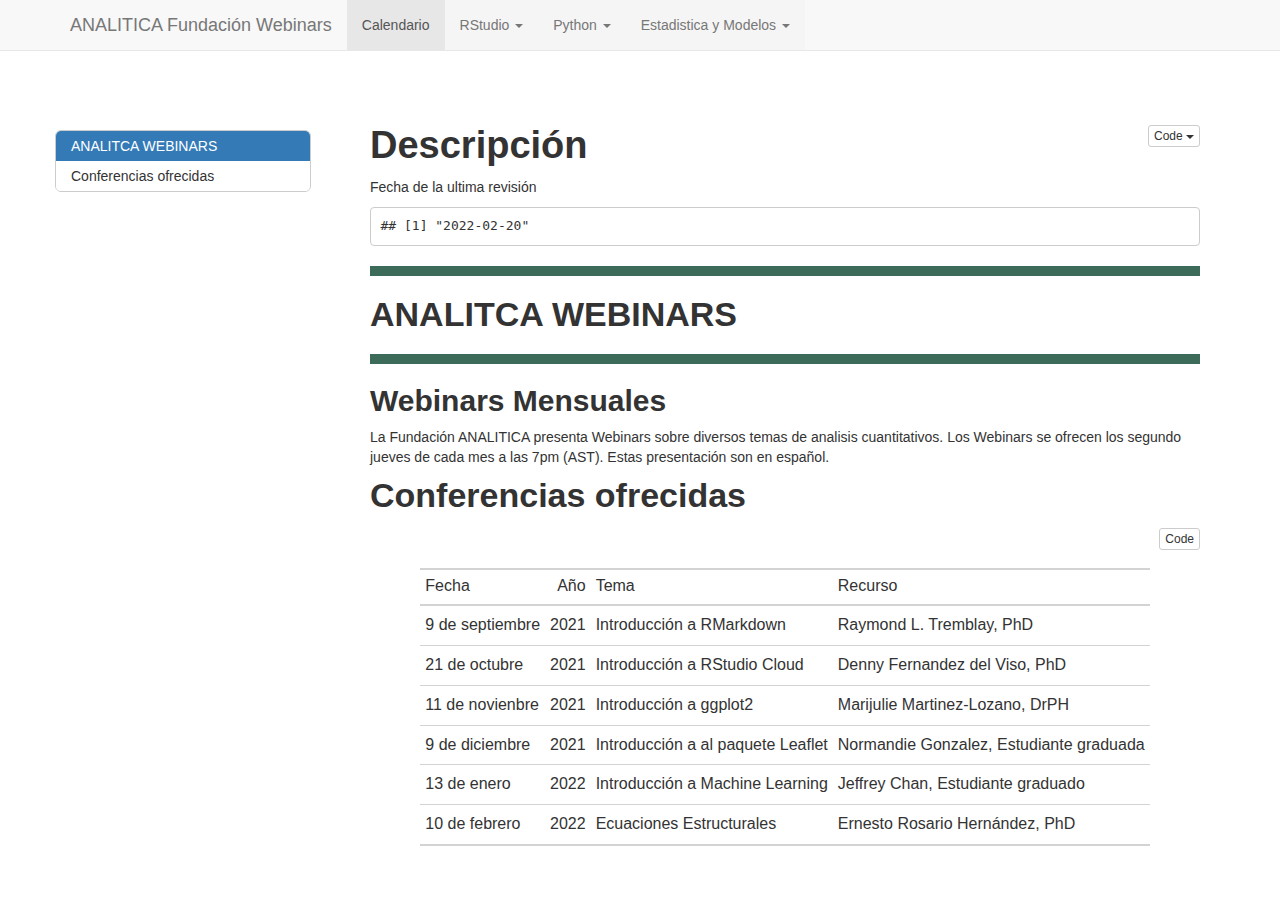
==== Descripcion.html @ 542df4de "Changestoggplot2" ====
<!DOCTYPE html>

<html>

<head>

<meta charset="utf-8" />
<meta name="generator" content="pandoc" />
<meta http-equiv="X-UA-Compatible" content="IE=EDGE" />




<title>Descripción</title>

<script src="site_libs/header-attrs-2.11/header-attrs.js"></script>
<script src="site_libs/jquery-3.6.0/jquery-3.6.0.min.js"></script>
<meta name="viewport" content="width=device-width, initial-scale=1" />
<link href="site_libs/bootstrap-3.3.5/css/bootstrap.min.css" rel="stylesheet" />
<script src="site_libs/bootstrap-3.3.5/js/bootstrap.min.js"></script>
<script src="site_libs/bootstrap-3.3.5/shim/html5shiv.min.js"></script>
<script src="site_libs/bootstrap-3.3.5/shim/respond.min.js"></script>
<style>h1 {font-size: 34px;}
       h1.title {font-size: 38px;}
       h2 {font-size: 30px;}
       h3 {font-size: 24px;}
       h4 {font-size: 18px;}
       h5 {font-size: 16px;}
       h6 {font-size: 12px;}
       code {color: inherit; background-color: rgba(0, 0, 0, 0.04);}
       pre:not([class]) { background-color: white }</style>
<script src="site_libs/jqueryui-1.11.4/jquery-ui.min.js"></script>
<link href="site_libs/tocify-1.9.1/jquery.tocify.css" rel="stylesheet" />
<script src="site_libs/tocify-1.9.1/jquery.tocify.js"></script>
<script src="site_libs/navigation-1.1/tabsets.js"></script>
<script src="site_libs/navigation-1.1/codefolding.js"></script>

<style type="text/css">
  code{white-space: pre-wrap;}
  span.smallcaps{font-variant: small-caps;}
  span.underline{text-decoration: underline;}
  div.column{display: inline-block; vertical-align: top; width: 50%;}
  div.hanging-indent{margin-left: 1.5em; text-indent: -1.5em;}
  ul.task-list{list-style: none;}
    </style>


<style type="text/css">
  code {
    white-space: pre;
  }
  .sourceCode {
    overflow: visible;
  }
</style>
<style type="text/css" data-origin="pandoc">
pre > code.sourceCode { white-space: pre; position: relative; }
pre > code.sourceCode > span { display: inline-block; line-height: 1.25; }
pre > code.sourceCode > span:empty { height: 1.2em; }
.sourceCode { overflow: visible; }
code.sourceCode > span { color: inherit; text-decoration: inherit; }
div.sourceCode { margin: 1em 0; }
pre.sourceCode { margin: 0; }
@media screen {
div.sourceCode { overflow: auto; }
}
@media print {
pre > code.sourceCode { white-space: pre-wrap; }
pre > code.sourceCode > span { text-indent: -5em; padding-left: 5em; }
}
pre.numberSource code
  { counter-reset: source-line 0; }
pre.numberSource code > span
  { position: relative; left: -4em; counter-increment: source-line; }
pre.numberSource code > span > a:first-child::before
  { content: counter(source-line);
    position: relative; left: -1em; text-align: right; vertical-align: baseline;
    border: none; display: inline-block;
    -webkit-touch-callout: none; -webkit-user-select: none;
    -khtml-user-select: none; -moz-user-select: none;
    -ms-user-select: none; user-select: none;
    padding: 0 4px; width: 4em;
    color: #aaaaaa;
  }
pre.numberSource { margin-left: 3em; border-left: 1px solid #aaaaaa;  padding-left: 4px; }
div.sourceCode
  {   }
@media screen {
pre > code.sourceCode > span > a:first-child::before { text-decoration: underline; }
}
code span.al { color: #ff0000; font-weight: bold; } /* Alert */
code span.an { color: #60a0b0; font-weight: bold; font-style: italic; } /* Annotation */
code span.at { color: #7d9029; } /* Attribute */
code span.bn { color: #40a070; } /* BaseN */
code span.bu { } /* BuiltIn */
code span.cf { color: #007020; font-weight: bold; } /* ControlFlow */
code span.ch { color: #4070a0; } /* Char */
code span.cn { color: #880000; } /* Constant */
code span.co { color: #60a0b0; font-style: italic; } /* Comment */
code span.cv { color: #60a0b0; font-weight: bold; font-style: italic; } /* CommentVar */
code span.do { color: #ba2121; font-style: italic; } /* Documentation */
code span.dt { color: #902000; } /* DataType */
code span.dv { color: #40a070; } /* DecVal */
code span.er { color: #ff0000; font-weight: bold; } /* Error */
code span.ex { } /* Extension */
code span.fl { color: #40a070; } /* Float */
code span.fu { color: #06287e; } /* Function */
code span.im { } /* Import */
code span.in { color: #60a0b0; font-weight: bold; font-style: italic; } /* Information */
code span.kw { color: #007020; font-weight: bold; } /* Keyword */
code span.op { color: #666666; } /* Operator */
code span.ot { color: #007020; } /* Other */
code span.pp { color: #bc7a00; } /* Preprocessor */
code span.sc { color: #4070a0; } /* SpecialChar */
code span.ss { color: #bb6688; } /* SpecialString */
code span.st { color: #4070a0; } /* String */
code span.va { color: #19177c; } /* Variable */
code span.vs { color: #4070a0; } /* VerbatimString */
code span.wa { color: #60a0b0; font-weight: bold; font-style: italic; } /* Warning */

.sourceCode .row {
  width: 100%;
}
.sourceCode {
  overflow-x: auto;
}
.code-folding-btn {
  margin-right: -30px;
}
</style>
<script>
// apply pandoc div.sourceCode style to pre.sourceCode instead
(function() {
  var sheets = document.styleSheets;
  for (var i = 0; i < sheets.length; i++) {
    if (sheets[i].ownerNode.dataset["origin"] !== "pandoc") continue;
    try { var rules = sheets[i].cssRules; } catch (e) { continue; }
    for (var j = 0; j < rules.length; j++) {
      var rule = rules[j];
      // check if there is a div.sourceCode rule
      if (rule.type !== rule.STYLE_RULE || rule.selectorText !== "div.sourceCode") continue;
      var style = rule.style.cssText;
      // check if color or background-color is set
      if (rule.style.color === '' && rule.style.backgroundColor === '') continue;
      // replace div.sourceCode by a pre.sourceCode rule
      sheets[i].deleteRule(j);
      sheets[i].insertRule('pre.sourceCode{' + style + '}', j);
    }
  }
})();
</script>




<link rel="stylesheet" href="ANALITICA_WEB.css" type="text/css" />



<style type = "text/css">
.main-container {
  max-width: 940px;
  margin-left: auto;
  margin-right: auto;
}
img {
  max-width:100%;
}
.tabbed-pane {
  padding-top: 12px;
}
.html-widget {
  margin-bottom: 20px;
}
button.code-folding-btn:focus {
  outline: none;
}
summary {
  display: list-item;
}
pre code {
  padding: 0;
}
</style>


<style type="text/css">
.dropdown-submenu {
  position: relative;
}
.dropdown-submenu>.dropdown-menu {
  top: 0;
  left: 100%;
  margin-top: -6px;
  margin-left: -1px;
  border-radius: 0 6px 6px 6px;
}
.dropdown-submenu:hover>.dropdown-menu {
  display: block;
}
.dropdown-submenu>a:after {
  display: block;
  content: " ";
  float: right;
  width: 0;
  height: 0;
  border-color: transparent;
  border-style: solid;
  border-width: 5px 0 5px 5px;
  border-left-color: #cccccc;
  margin-top: 5px;
  margin-right: -10px;
}
.dropdown-submenu:hover>a:after {
  border-left-color: #adb5bd;
}
.dropdown-submenu.pull-left {
  float: none;
}
.dropdown-submenu.pull-left>.dropdown-menu {
  left: -100%;
  margin-left: 10px;
  border-radius: 6px 0 6px 6px;
}
</style>

<script type="text/javascript">
// manage active state of menu based on current page
$(document).ready(function () {
  // active menu anchor
  href = window.location.pathname
  href = href.substr(href.lastIndexOf('/') + 1)
  if (href === "")
    href = "index.html";
  var menuAnchor = $('a[href="' + href + '"]');

  // mark it active
  menuAnchor.tab('show');

  // if it's got a parent navbar menu mark it active as well
  menuAnchor.closest('li.dropdown').addClass('active');

  // Navbar adjustments
  var navHeight = $(".navbar").first().height() + 15;
  var style = document.createElement('style');
  var pt = "padding-top: " + navHeight + "px; ";
  var mt = "margin-top: -" + navHeight + "px; ";
  var css = "";
  // offset scroll position for anchor links (for fixed navbar)
  for (var i = 1; i <= 6; i++) {
    css += ".section h" + i + "{ " + pt + mt + "}\n";
  }
  style.innerHTML = "body {" + pt + "padding-bottom: 40px; }\n" + css;
  document.head.appendChild(style);
});
</script>

<!-- tabsets -->

<style type="text/css">
.tabset-dropdown > .nav-tabs {
  display: inline-table;
  max-height: 500px;
  min-height: 44px;
  overflow-y: auto;
  border: 1px solid #ddd;
  border-radius: 4px;
}

.tabset-dropdown > .nav-tabs > li.active:before {
  content: "";
  font-family: 'Glyphicons Halflings';
  display: inline-block;
  padding: 10px;
  border-right: 1px solid #ddd;
}

.tabset-dropdown > .nav-tabs.nav-tabs-open > li.active:before {
  content: "&#xe258;";
  border: none;
}

.tabset-dropdown > .nav-tabs.nav-tabs-open:before {
  content: "";
  font-family: 'Glyphicons Halflings';
  display: inline-block;
  padding: 10px;
  border-right: 1px solid #ddd;
}

.tabset-dropdown > .nav-tabs > li.active {
  display: block;
}

.tabset-dropdown > .nav-tabs > li > a,
.tabset-dropdown > .nav-tabs > li > a:focus,
.tabset-dropdown > .nav-tabs > li > a:hover {
  border: none;
  display: inline-block;
  border-radius: 4px;
  background-color: transparent;
}

.tabset-dropdown > .nav-tabs.nav-tabs-open > li {
  display: block;
  float: none;
}

.tabset-dropdown > .nav-tabs > li {
  display: none;
}
</style>

<!-- code folding -->
<style type="text/css">
.code-folding-btn { margin-bottom: 4px; }
</style>



<style type="text/css">

#TOC {
  margin: 25px 0px 20px 0px;
}
@media (max-width: 768px) {
#TOC {
  position: relative;
  width: 100%;
}
}

@media print {
.toc-content {
  /* see https://github.com/w3c/csswg-drafts/issues/4434 */
  float: right;
}
}

.toc-content {
  padding-left: 30px;
  padding-right: 40px;
}

div.main-container {
  max-width: 1200px;
}

div.tocify {
  width: 20%;
  max-width: 260px;
  max-height: 85%;
}

@media (min-width: 768px) and (max-width: 991px) {
  div.tocify {
    width: 25%;
  }
}

@media (max-width: 767px) {
  div.tocify {
    width: 100%;
    max-width: none;
  }
}

.tocify ul, .tocify li {
  line-height: 20px;
}

.tocify-subheader .tocify-item {
  font-size: 0.90em;
}

.tocify .list-group-item {
  border-radius: 0px;
}


</style>



</head>

<body>


<div class="container-fluid main-container">


<!-- setup 3col/9col grid for toc_float and main content  -->
<div class="row">
<div class="col-xs-12 col-sm-4 col-md-3">
<div id="TOC" class="tocify">
</div>
</div>

<div class="toc-content col-xs-12 col-sm-8 col-md-9">




<div class="navbar navbar-default  navbar-fixed-top" role="navigation">
  <div class="container">
    <div class="navbar-header">
      <button type="button" class="navbar-toggle collapsed" data-toggle="collapse" data-target="#navbar">
        <span class="icon-bar"></span>
        <span class="icon-bar"></span>
        <span class="icon-bar"></span>
      </button>
      <a class="navbar-brand" href="index.html">ANALITICA Fundación Webinars</a>
    </div>
    <div id="navbar" class="navbar-collapse collapse">
      <ul class="nav navbar-nav">
        <li>
  <a href="Descripcion.html">Calendario</a>
</li>
<li class="dropdown">
  <a href="#" class="dropdown-toggle" data-toggle="dropdown" role="button" aria-expanded="false">
    RStudio
     
    <span class="caret"></span>
  </a>
  <ul class="dropdown-menu" role="menu">
    <li>
      <a href="RMarkdown.html">Introducción a RMarkdown</a>
    </li>
    <li>
      <a href="Intro-to-ggplot2.html">Introducción a ggplot2</a>
    </li>
  </ul>
</li>
<li class="dropdown">
  <a href="#" class="dropdown-toggle" data-toggle="dropdown" role="button" aria-expanded="false">
    Python
     
    <span class="caret"></span>
  </a>
  <ul class="dropdown-menu" role="menu">
    <li>
      <a href="Python.html">Introducción a Python</a>
    </li>
  </ul>
</li>
<li class="dropdown">
  <a href="#" class="dropdown-toggle" data-toggle="dropdown" role="button" aria-expanded="false">
    Estadistica y Modelos
     
    <span class="caret"></span>
  </a>
  <ul class="dropdown-menu" role="menu">
    <li>
      <a href="Ecuaciones_Estructurales.html">Ecuaciones Estructurales</a>
    </li>
  </ul>
</li>
      </ul>
      <ul class="nav navbar-nav navbar-right">
        
      </ul>
    </div><!--/.nav-collapse -->
  </div><!--/.container -->
</div><!--/.navbar -->

<div id="header">

<div class="btn-group pull-right float-right">
<button type="button" class="btn btn-default btn-xs btn-secondary btn-sm dropdown-toggle" data-toggle="dropdown" aria-haspopup="true" aria-expanded="false"><span>Code</span> <span class="caret"></span></button>
<ul class="dropdown-menu dropdown-menu-right" style="min-width: 50px;">
<li><a id="rmd-show-all-code" href="#">Show All Code</a></li>
<li><a id="rmd-hide-all-code" href="#">Hide All Code</a></li>
</ul>
</div>



<h1 class="title toc-ignore">Descripción</h1>

</div>


<p>Fecha de la ultima revisión</p>
<pre><code>## [1] &quot;2022-02-20&quot;</code></pre>
<hr />
<div id="analitca-webinars" class="section level1">
<h1>ANALITCA WEBINARS</h1>
<hr />
<div id="webinars-mensuales" class="section level2">
<h2>Webinars Mensuales</h2>
<p>La Fundación ANALITICA presenta Webinars sobre diversos temas de analisis cuantitativos. Los Webinars se ofrecen los segundo jueves de cada mes a las 7pm (AST). Estas presentación son en español.</p>
</div>
</div>
<div id="conferencias-ofrecidas" class="section level1">
<h1>Conferencias ofrecidas</h1>
<div class="sourceCode" id="cb2"><pre class="sourceCode r"><code class="sourceCode r"><span id="cb2-1"><a href="#cb2-1" aria-hidden="true" tabindex="-1"></a>calendario<span class="ot">=</span><span class="fu">tribble</span>(</span>
<span id="cb2-2"><a href="#cb2-2" aria-hidden="true" tabindex="-1"></a>  <span class="sc">~</span>Fecha, <span class="sc">~</span>Año, <span class="sc">~</span>Tema, <span class="sc">~</span>Recurso,</span>
<span id="cb2-3"><a href="#cb2-3" aria-hidden="true" tabindex="-1"></a>  <span class="st">&quot;9 de septiembre&quot;</span>, <span class="dv">2021</span>, <span class="st">&quot;Introducción a RMarkdown&quot;</span>, <span class="st">&quot;Raymond L. Tremblay, PhD&quot;</span>,</span>
<span id="cb2-4"><a href="#cb2-4" aria-hidden="true" tabindex="-1"></a>  <span class="st">&quot;21 de octubre&quot;</span>, <span class="dv">2021</span>, <span class="st">&quot;Introducción a RStudio Cloud&quot;</span>, <span class="st">&quot;Denny Fernandez del Viso, PhD&quot;</span>,</span>
<span id="cb2-5"><a href="#cb2-5" aria-hidden="true" tabindex="-1"></a>  <span class="st">&quot;11 de novienbre&quot;</span>, <span class="dv">2021</span>, <span class="st">&quot;Introducción a ggplot2&quot;</span>, <span class="st">&quot;Marijulie Martinez-Lozano, DrPH&quot;</span>,</span>
<span id="cb2-6"><a href="#cb2-6" aria-hidden="true" tabindex="-1"></a>  <span class="st">&quot;9 de diciembre&quot;</span>, <span class="dv">2021</span>, <span class="st">&quot;Introducción a al paquete Leaflet&quot;</span>, <span class="st">&quot;Normandie Gonzalez, Estudiante graduada&quot;</span>,</span>
<span id="cb2-7"><a href="#cb2-7" aria-hidden="true" tabindex="-1"></a>  <span class="st">&quot;13 de enero&quot;</span>, <span class="dv">2022</span>, <span class="st">&quot;Introducción a Machine Learning&quot;</span>, <span class="st">&quot;Jeffrey Chan, Estudiante graduado&quot;</span>,</span>
<span id="cb2-8"><a href="#cb2-8" aria-hidden="true" tabindex="-1"></a>  <span class="st">&quot;10 de febrero&quot;</span>, <span class="dv">2022</span>, <span class="st">&quot;Ecuaciones Estructurales&quot;</span>, <span class="st">&quot;Ernesto Rosario Hernández, PhD&quot;</span></span>
<span id="cb2-9"><a href="#cb2-9" aria-hidden="true" tabindex="-1"></a>)</span>
<span id="cb2-10"><a href="#cb2-10" aria-hidden="true" tabindex="-1"></a><span class="fu">gt</span>(calendario)</span></code></pre></div>
<div id="tkekngfnci" style="overflow-x:auto;overflow-y:auto;width:auto;height:auto;">
<style>html {
  font-family: -apple-system, BlinkMacSystemFont, 'Segoe UI', Roboto, Oxygen, Ubuntu, Cantarell, 'Helvetica Neue', 'Fira Sans', 'Droid Sans', Arial, sans-serif;
}

#tkekngfnci .gt_table {
  display: table;
  border-collapse: collapse;
  margin-left: auto;
  margin-right: auto;
  color: #333333;
  font-size: 16px;
  font-weight: normal;
  font-style: normal;
  background-color: #FFFFFF;
  width: auto;
  border-top-style: solid;
  border-top-width: 2px;
  border-top-color: #A8A8A8;
  border-right-style: none;
  border-right-width: 2px;
  border-right-color: #D3D3D3;
  border-bottom-style: solid;
  border-bottom-width: 2px;
  border-bottom-color: #A8A8A8;
  border-left-style: none;
  border-left-width: 2px;
  border-left-color: #D3D3D3;
}

#tkekngfnci .gt_heading {
  background-color: #FFFFFF;
  text-align: center;
  border-bottom-color: #FFFFFF;
  border-left-style: none;
  border-left-width: 1px;
  border-left-color: #D3D3D3;
  border-right-style: none;
  border-right-width: 1px;
  border-right-color: #D3D3D3;
}

#tkekngfnci .gt_title {
  color: #333333;
  font-size: 125%;
  font-weight: initial;
  padding-top: 4px;
  padding-bottom: 4px;
  border-bottom-color: #FFFFFF;
  border-bottom-width: 0;
}

#tkekngfnci .gt_subtitle {
  color: #333333;
  font-size: 85%;
  font-weight: initial;
  padding-top: 0;
  padding-bottom: 6px;
  border-top-color: #FFFFFF;
  border-top-width: 0;
}

#tkekngfnci .gt_bottom_border {
  border-bottom-style: solid;
  border-bottom-width: 2px;
  border-bottom-color: #D3D3D3;
}

#tkekngfnci .gt_col_headings {
  border-top-style: solid;
  border-top-width: 2px;
  border-top-color: #D3D3D3;
  border-bottom-style: solid;
  border-bottom-width: 2px;
  border-bottom-color: #D3D3D3;
  border-left-style: none;
  border-left-width: 1px;
  border-left-color: #D3D3D3;
  border-right-style: none;
  border-right-width: 1px;
  border-right-color: #D3D3D3;
}

#tkekngfnci .gt_col_heading {
  color: #333333;
  background-color: #FFFFFF;
  font-size: 100%;
  font-weight: normal;
  text-transform: inherit;
  border-left-style: none;
  border-left-width: 1px;
  border-left-color: #D3D3D3;
  border-right-style: none;
  border-right-width: 1px;
  border-right-color: #D3D3D3;
  vertical-align: bottom;
  padding-top: 5px;
  padding-bottom: 6px;
  padding-left: 5px;
  padding-right: 5px;
  overflow-x: hidden;
}

#tkekngfnci .gt_column_spanner_outer {
  color: #333333;
  background-color: #FFFFFF;
  font-size: 100%;
  font-weight: normal;
  text-transform: inherit;
  padding-top: 0;
  padding-bottom: 0;
  padding-left: 4px;
  padding-right: 4px;
}

#tkekngfnci .gt_column_spanner_outer:first-child {
  padding-left: 0;
}

#tkekngfnci .gt_column_spanner_outer:last-child {
  padding-right: 0;
}

#tkekngfnci .gt_column_spanner {
  border-bottom-style: solid;
  border-bottom-width: 2px;
  border-bottom-color: #D3D3D3;
  vertical-align: bottom;
  padding-top: 5px;
  padding-bottom: 5px;
  overflow-x: hidden;
  display: inline-block;
  width: 100%;
}

#tkekngfnci .gt_group_heading {
  padding: 8px;
  color: #333333;
  background-color: #FFFFFF;
  font-size: 100%;
  font-weight: initial;
  text-transform: inherit;
  border-top-style: solid;
  border-top-width: 2px;
  border-top-color: #D3D3D3;
  border-bottom-style: solid;
  border-bottom-width: 2px;
  border-bottom-color: #D3D3D3;
  border-left-style: none;
  border-left-width: 1px;
  border-left-color: #D3D3D3;
  border-right-style: none;
  border-right-width: 1px;
  border-right-color: #D3D3D3;
  vertical-align: middle;
}

#tkekngfnci .gt_empty_group_heading {
  padding: 0.5px;
  color: #333333;
  background-color: #FFFFFF;
  font-size: 100%;
  font-weight: initial;
  border-top-style: solid;
  border-top-width: 2px;
  border-top-color: #D3D3D3;
  border-bottom-style: solid;
  border-bottom-width: 2px;
  border-bottom-color: #D3D3D3;
  vertical-align: middle;
}

#tkekngfnci .gt_from_md > :first-child {
  margin-top: 0;
}

#tkekngfnci .gt_from_md > :last-child {
  margin-bottom: 0;
}

#tkekngfnci .gt_row {
  padding-top: 8px;
  padding-bottom: 8px;
  padding-left: 5px;
  padding-right: 5px;
  margin: 10px;
  border-top-style: solid;
  border-top-width: 1px;
  border-top-color: #D3D3D3;
  border-left-style: none;
  border-left-width: 1px;
  border-left-color: #D3D3D3;
  border-right-style: none;
  border-right-width: 1px;
  border-right-color: #D3D3D3;
  vertical-align: middle;
  overflow-x: hidden;
}

#tkekngfnci .gt_stub {
  color: #333333;
  background-color: #FFFFFF;
  font-size: 100%;
  font-weight: initial;
  text-transform: inherit;
  border-right-style: solid;
  border-right-width: 2px;
  border-right-color: #D3D3D3;
  padding-left: 12px;
}

#tkekngfnci .gt_summary_row {
  color: #333333;
  background-color: #FFFFFF;
  text-transform: inherit;
  padding-top: 8px;
  padding-bottom: 8px;
  padding-left: 5px;
  padding-right: 5px;
}

#tkekngfnci .gt_first_summary_row {
  padding-top: 8px;
  padding-bottom: 8px;
  padding-left: 5px;
  padding-right: 5px;
  border-top-style: solid;
  border-top-width: 2px;
  border-top-color: #D3D3D3;
}

#tkekngfnci .gt_grand_summary_row {
  color: #333333;
  background-color: #FFFFFF;
  text-transform: inherit;
  padding-top: 8px;
  padding-bottom: 8px;
  padding-left: 5px;
  padding-right: 5px;
}

#tkekngfnci .gt_first_grand_summary_row {
  padding-top: 8px;
  padding-bottom: 8px;
  padding-left: 5px;
  padding-right: 5px;
  border-top-style: double;
  border-top-width: 6px;
  border-top-color: #D3D3D3;
}

#tkekngfnci .gt_striped {
  background-color: rgba(128, 128, 128, 0.05);
}

#tkekngfnci .gt_table_body {
  border-top-style: solid;
  border-top-width: 2px;
  border-top-color: #D3D3D3;
  border-bottom-style: solid;
  border-bottom-width: 2px;
  border-bottom-color: #D3D3D3;
}

#tkekngfnci .gt_footnotes {
  color: #333333;
  background-color: #FFFFFF;
  border-bottom-style: none;
  border-bottom-width: 2px;
  border-bottom-color: #D3D3D3;
  border-left-style: none;
  border-left-width: 2px;
  border-left-color: #D3D3D3;
  border-right-style: none;
  border-right-width: 2px;
  border-right-color: #D3D3D3;
}

#tkekngfnci .gt_footnote {
  margin: 0px;
  font-size: 90%;
  padding: 4px;
}

#tkekngfnci .gt_sourcenotes {
  color: #333333;
  background-color: #FFFFFF;
  border-bottom-style: none;
  border-bottom-width: 2px;
  border-bottom-color: #D3D3D3;
  border-left-style: none;
  border-left-width: 2px;
  border-left-color: #D3D3D3;
  border-right-style: none;
  border-right-width: 2px;
  border-right-color: #D3D3D3;
}

#tkekngfnci .gt_sourcenote {
  font-size: 90%;
  padding: 4px;
}

#tkekngfnci .gt_left {
  text-align: left;
}

#tkekngfnci .gt_center {
  text-align: center;
}

#tkekngfnci .gt_right {
  text-align: right;
  font-variant-numeric: tabular-nums;
}

#tkekngfnci .gt_font_normal {
  font-weight: normal;
}

#tkekngfnci .gt_font_bold {
  font-weight: bold;
}

#tkekngfnci .gt_font_italic {
  font-style: italic;
}

#tkekngfnci .gt_super {
  font-size: 65%;
}

#tkekngfnci .gt_footnote_marks {
  font-style: italic;
  font-weight: normal;
  font-size: 65%;
}
</style>
<table class="gt_table">
  
  <thead class="gt_col_headings">
    <tr>
      <th class="gt_col_heading gt_columns_bottom_border gt_left" rowspan="1" colspan="1">Fecha</th>
      <th class="gt_col_heading gt_columns_bottom_border gt_right" rowspan="1" colspan="1">Año</th>
      <th class="gt_col_heading gt_columns_bottom_border gt_left" rowspan="1" colspan="1">Tema</th>
      <th class="gt_col_heading gt_columns_bottom_border gt_left" rowspan="1" colspan="1">Recurso</th>
    </tr>
  </thead>
  <tbody class="gt_table_body">
    <tr><td class="gt_row gt_left">9 de septiembre</td>
<td class="gt_row gt_right">2021</td>
<td class="gt_row gt_left">Introducción a RMarkdown</td>
<td class="gt_row gt_left">Raymond L. Tremblay, PhD</td></tr>
    <tr><td class="gt_row gt_left">21 de octubre</td>
<td class="gt_row gt_right">2021</td>
<td class="gt_row gt_left">Introducción a RStudio Cloud</td>
<td class="gt_row gt_left">Denny Fernandez del Viso, PhD</td></tr>
    <tr><td class="gt_row gt_left">11 de novienbre</td>
<td class="gt_row gt_right">2021</td>
<td class="gt_row gt_left">Introducción a ggplot2</td>
<td class="gt_row gt_left">Marijulie Martinez-Lozano, DrPH</td></tr>
    <tr><td class="gt_row gt_left">9 de diciembre</td>
<td class="gt_row gt_right">2021</td>
<td class="gt_row gt_left">Introducción a al paquete Leaflet</td>
<td class="gt_row gt_left">Normandie Gonzalez, Estudiante graduada</td></tr>
    <tr><td class="gt_row gt_left">13 de enero</td>
<td class="gt_row gt_right">2022</td>
<td class="gt_row gt_left">Introducción a Machine Learning</td>
<td class="gt_row gt_left">Jeffrey Chan, Estudiante graduado</td></tr>
    <tr><td class="gt_row gt_left">10 de febrero</td>
<td class="gt_row gt_right">2022</td>
<td class="gt_row gt_left">Ecuaciones Estructurales</td>
<td class="gt_row gt_left">Ernesto Rosario Hernández, PhD</td></tr>
  </tbody>
  
  
</table>
</div>
</div>



</div>
</div>

</div>

<script>

// add bootstrap table styles to pandoc tables
function bootstrapStylePandocTables() {
  $('tr.odd').parent('tbody').parent('table').addClass('table table-condensed');
}
$(document).ready(function () {
  bootstrapStylePandocTables();
});


</script>

<!-- tabsets -->

<script>
$(document).ready(function () {
  window.buildTabsets("TOC");
});

$(document).ready(function () {
  $('.tabset-dropdown > .nav-tabs > li').click(function () {
    $(this).parent().toggleClass('nav-tabs-open');
  });
});
</script>

<!-- code folding -->
<script>
$(document).ready(function () {
  window.initializeCodeFolding("hide" === "show");
});
</script>

<script>
$(document).ready(function ()  {

    // temporarily add toc-ignore selector to headers for the consistency with Pandoc
    $('.unlisted.unnumbered').addClass('toc-ignore')

    // move toc-ignore selectors from section div to header
    $('div.section.toc-ignore')
        .removeClass('toc-ignore')
        .children('h1,h2,h3,h4,h5').addClass('toc-ignore');

    // establish options
    var options = {
      selectors: "h1,h2,h3",
      theme: "bootstrap3",
      context: '.toc-content',
      hashGenerator: function (text) {
        return text.replace(/[.\\/?&!#<>]/g, '').replace(/\s/g, '_');
      },
      ignoreSelector: ".toc-ignore",
      scrollTo: 0
    };
    options.showAndHide = true;
    options.smoothScroll = true;

    // tocify
    var toc = $("#TOC").tocify(options).data("toc-tocify");
});
</script>

<!-- dynamically load mathjax for compatibility with self-contained -->
<script>
  (function () {
    var script = document.createElement("script");
    script.type = "text/javascript";
    script.src  = "https://mathjax.rstudio.com/latest/MathJax.js?config=TeX-AMS-MML_HTMLorMML";
    document.getElementsByTagName("head")[0].appendChild(script);
  })();
</script>

</body>
</html>
---- ANALITICA_WEB.css ----
.nav {
   background-color: #F5F5F5;
}



body {
    counter-reset: li; /* initialize counter named li */
      background-image: url("Graficos/Analitica.png");
  background-repeat: no-repeat;
  background-attachment: scroll;
  background-position: right top;
  background-size: 200px;
  margin-top: 40px;
}

h1 {
    font-family:Arial, Helvetica, sans-serif;
    font-weight:bold;
}

h2 {
    font-family:Arial, Helvetica, sans-serif;
    font-weight:bold;
    margin-top: 24px;
}

ol {
    margin-left:0; /* Remove the default left margin */
    padding-left:0; /* Remove the default left padding */
}
ol > li {
    position:relative; /* Create a positioning context */
    margin:0 0 10px 2em; /* Give each list item a left margin to make room for the numbers */
    padding:10px 80px; /* Add some spacing around the content */
    list-style:none; /* Disable the normal item numbering */
    border-top:2px solid #3d6b59; /* dark green */
    background:rgba(44, 150, 23, 0.1); /* green */
}
ol > li:before {
    content:"" counter(li); /* Use the counter as content */
    counter-increment:li; /* Increment the counter by 1 */
    /* Position and style the number */
    position:absolute;
    top:-2px;
    left:-2em;
    -moz-box-sizing:border-box;
    -webkit-box-sizing:border-box;
    box-sizing:border-box;
    width:7em;
    /* Some space between the number and the content in browsers that support
       generated content but not positioning it (Camino 2 is one example) */
    margin-right:8px;
    padding:4px;
    border-top:2px solid #3d6b59; /* blue */
    color:#fff; /* white */
    background:#2c9617; /* green */
    font-weight:bold;
    font-family:"Helvetica Neue", Arial, sans-serif;
    text-align:center;
}
li ol,
li ul {margin-top:6px;}
ol ol li:last-child {margin-bottom:0;}

.oyo ul {
    list-style-type:decimal;
}

hr {
    border: 5px solid #3d6b59; /* blue */
}

div#boxedtext {
    background-color: rgba(60, 207, 31,0.2); /* green */
    padding: 20px;
    margin-bottom: 20px;
    font-size: 10pt;
}

div#template {
    margin-top: 30px;
    margin-bottom: 30px;
    color: #808080; /* grey */
    border:1px solid #808080;
    padding: 10px 10px;
    background-color: rgba(128, 128, 128, 0.2); /* grey */
    border-radius: 5px;
}

div#license {
    margin-top: 100px;
    margin-bottom: 30px;
    color: #4C721D;
    border:1px solid #4C721D;
    padding: 30px 30px;
    background-color: rgba(76, 114, 29, 0.2);
    border-radius: 5px;
}

blockquote {
  padding: 10px 20px;
  margin: 0 0 20px;
  font-size: 14px;
  border-left: 5px solid #eee;
}
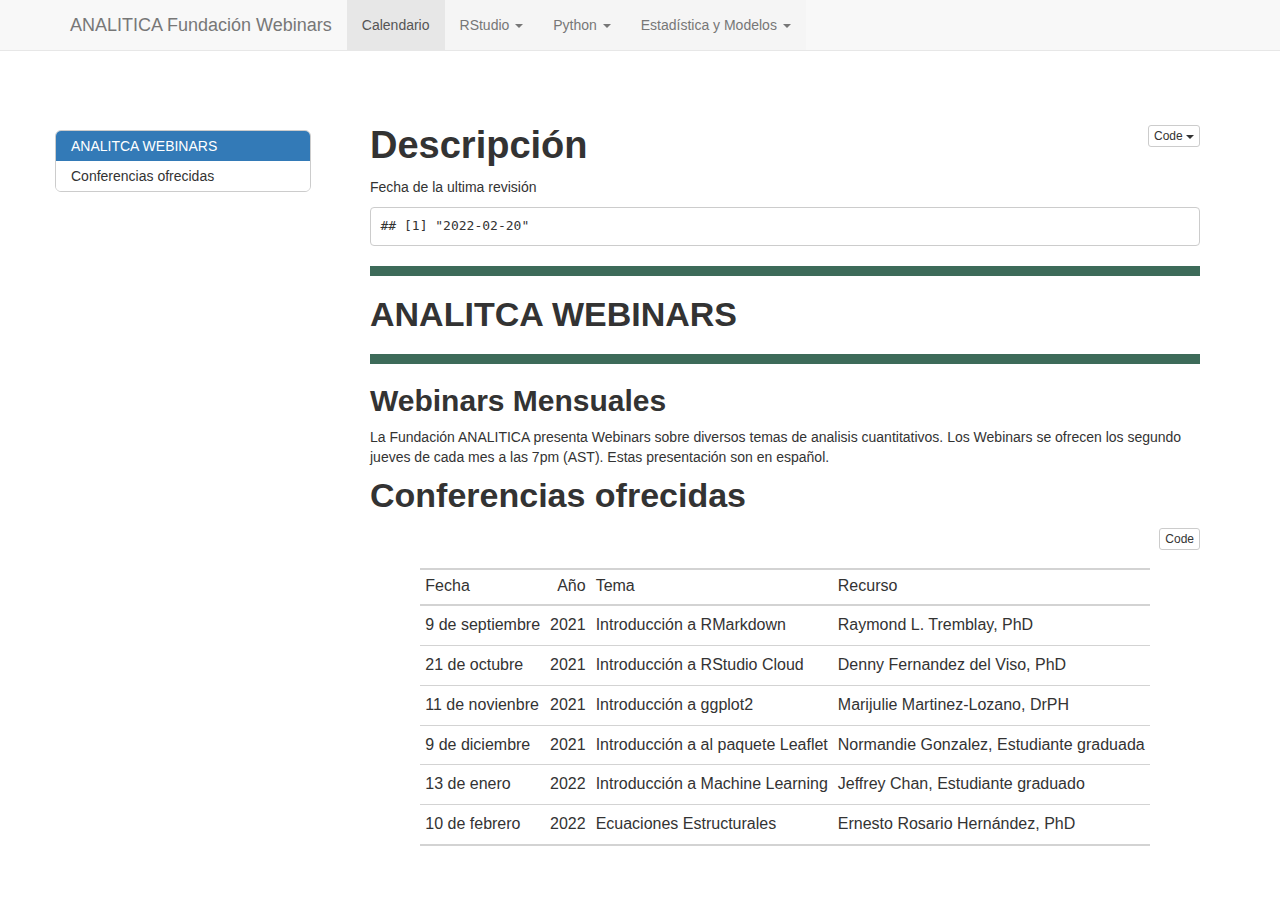
==== commit 08ebd36c: "mapas_interactivos_ymas" ====
--- a/Descripcion.html
+++ b/Descripcion.html
@@ -428,7 +428,13 @@
       <a href="RMarkdown.html">Introducción a RMarkdown</a>
     </li>
     <li>
+      <a href="RStudio_Cloud.html">RStudio Cloud</a>
+    </li>
+    <li>
       <a href="Intro-to-ggplot2.html">Introducción a ggplot2</a>
+    </li>
+    <li>
+      <a href="Mapas_Interactivos_con_Leaflet.html">Mapas Interactivos con Leaflet</a>
     </li>
   </ul>
 </li>
@@ -446,11 +452,14 @@
 </li>
 <li class="dropdown">
   <a href="#" class="dropdown-toggle" data-toggle="dropdown" role="button" aria-expanded="false">
-    Estadistica y Modelos
+    Estadística y Modelos
      
     <span class="caret"></span>
   </a>
   <ul class="dropdown-menu" role="menu">
+    <li>
+      <a href="Introduccion_machine_learning.html">Introducción a Machine Learning</a>
+    </li>
     <li>
       <a href="Ecuaciones_Estructurales.html">Ecuaciones Estructurales</a>
     </li>
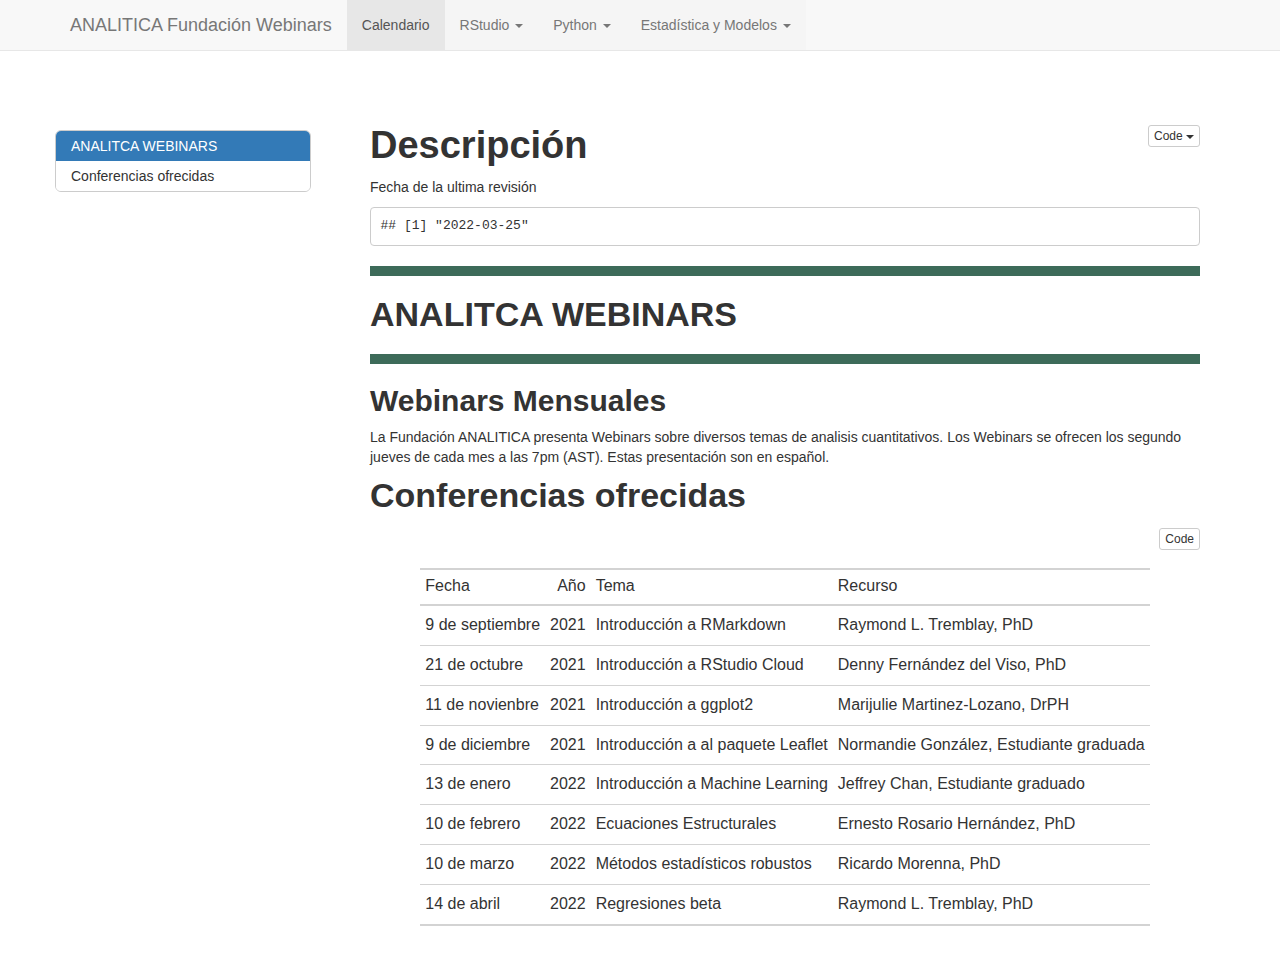
==== commit 17c9e880: "Upodate de paginas" ====
--- a/Descripcion.html
+++ b/Descripcion.html
@@ -13,7 +13,7 @@
 
 <title>Descripción</title>
 
-<script src="site_libs/header-attrs-2.11/header-attrs.js"></script>
+<script src="site_libs/header-attrs-2.13/header-attrs.js"></script>
 <script src="site_libs/jquery-3.6.0/jquery-3.6.0.min.js"></script>
 <meta name="viewport" content="width=device-width, initial-scale=1" />
 <link href="site_libs/bootstrap-3.3.5/css/bootstrap.min.css" rel="stylesheet" />
@@ -43,6 +43,7 @@
   div.hanging-indent{margin-left: 1.5em; text-indent: -1.5em;}
   ul.task-list{list-style: none;}
     </style>
+
 
 
 <style type="text/css">
@@ -178,6 +179,9 @@
 summary {
   display: list-item;
 }
+details > summary > p:only-child {
+  display: inline;
+}
 pre code {
   padding: 0;
 }
@@ -405,7 +409,7 @@
 <div class="navbar navbar-default  navbar-fixed-top" role="navigation">
   <div class="container">
     <div class="navbar-header">
-      <button type="button" class="navbar-toggle collapsed" data-toggle="collapse" data-target="#navbar">
+      <button type="button" class="navbar-toggle collapsed" data-toggle="collapse" data-bs-toggle="collapse" data-target="#navbar" data-bs-target="#navbar">
         <span class="icon-bar"></span>
         <span class="icon-bar"></span>
         <span class="icon-bar"></span>
@@ -418,7 +422,7 @@
   <a href="Descripcion.html">Calendario</a>
 </li>
 <li class="dropdown">
-  <a href="#" class="dropdown-toggle" data-toggle="dropdown" role="button" aria-expanded="false">
+  <a href="#" class="dropdown-toggle" data-toggle="dropdown" role="button" data-bs-toggle="dropdown" aria-expanded="false">
     RStudio
      
     <span class="caret"></span>
@@ -434,12 +438,15 @@
       <a href="Intro-to-ggplot2.html">Introducción a ggplot2</a>
     </li>
     <li>
+      <a href="dplyr-workshop.html">Manipulaciones de datos con dplyr</a>
+    </li>
+    <li>
       <a href="Mapas_Interactivos_con_Leaflet.html">Mapas Interactivos con Leaflet</a>
     </li>
   </ul>
 </li>
 <li class="dropdown">
-  <a href="#" class="dropdown-toggle" data-toggle="dropdown" role="button" aria-expanded="false">
+  <a href="#" class="dropdown-toggle" data-toggle="dropdown" role="button" data-bs-toggle="dropdown" aria-expanded="false">
     Python
      
     <span class="caret"></span>
@@ -451,7 +458,7 @@
   </ul>
 </li>
 <li class="dropdown">
-  <a href="#" class="dropdown-toggle" data-toggle="dropdown" role="button" aria-expanded="false">
+  <a href="#" class="dropdown-toggle" data-toggle="dropdown" role="button" data-bs-toggle="dropdown" aria-expanded="false">
     Estadística y Modelos
      
     <span class="caret"></span>
@@ -463,6 +470,9 @@
     <li>
       <a href="Ecuaciones_Estructurales.html">Ecuaciones Estructurales</a>
     </li>
+    <li>
+      <a href="metodos_estadisticos-robustos.html">Métodos Estadísticos Robustos</a>
+    </li>
   </ul>
 </li>
       </ul>
@@ -476,7 +486,7 @@
 <div id="header">
 
 <div class="btn-group pull-right float-right">
-<button type="button" class="btn btn-default btn-xs btn-secondary btn-sm dropdown-toggle" data-toggle="dropdown" aria-haspopup="true" aria-expanded="false"><span>Code</span> <span class="caret"></span></button>
+<button type="button" class="btn btn-default btn-xs btn-secondary btn-sm dropdown-toggle" data-toggle="dropdown" data-bs-toggle="dropdown" aria-haspopup="true" aria-expanded="false"><span>Code</span> <span class="caret"></span></button>
 <ul class="dropdown-menu dropdown-menu-right" style="min-width: 50px;">
 <li><a id="rmd-show-all-code" href="#">Show All Code</a></li>
 <li><a id="rmd-hide-all-code" href="#">Hide All Code</a></li>
@@ -491,7 +501,7 @@
 
 
 <p>Fecha de la ultima revisión</p>
-<pre><code>## [1] &quot;2022-02-20&quot;</code></pre>
+<pre><code>## [1] &quot;2022-03-25&quot;</code></pre>
 <hr />
 <div id="analitca-webinars" class="section level1">
 <h1>ANALITCA WEBINARS</h1>
@@ -506,19 +516,21 @@
 <div class="sourceCode" id="cb2"><pre class="sourceCode r"><code class="sourceCode r"><span id="cb2-1"><a href="#cb2-1" aria-hidden="true" tabindex="-1"></a>calendario<span class="ot">=</span><span class="fu">tribble</span>(</span>
 <span id="cb2-2"><a href="#cb2-2" aria-hidden="true" tabindex="-1"></a>  <span class="sc">~</span>Fecha, <span class="sc">~</span>Año, <span class="sc">~</span>Tema, <span class="sc">~</span>Recurso,</span>
 <span id="cb2-3"><a href="#cb2-3" aria-hidden="true" tabindex="-1"></a>  <span class="st">&quot;9 de septiembre&quot;</span>, <span class="dv">2021</span>, <span class="st">&quot;Introducción a RMarkdown&quot;</span>, <span class="st">&quot;Raymond L. Tremblay, PhD&quot;</span>,</span>
-<span id="cb2-4"><a href="#cb2-4" aria-hidden="true" tabindex="-1"></a>  <span class="st">&quot;21 de octubre&quot;</span>, <span class="dv">2021</span>, <span class="st">&quot;Introducción a RStudio Cloud&quot;</span>, <span class="st">&quot;Denny Fernandez del Viso, PhD&quot;</span>,</span>
+<span id="cb2-4"><a href="#cb2-4" aria-hidden="true" tabindex="-1"></a>  <span class="st">&quot;21 de octubre&quot;</span>, <span class="dv">2021</span>, <span class="st">&quot;Introducción a RStudio Cloud&quot;</span>, <span class="st">&quot;Denny Fernández del Viso, PhD&quot;</span>,</span>
 <span id="cb2-5"><a href="#cb2-5" aria-hidden="true" tabindex="-1"></a>  <span class="st">&quot;11 de novienbre&quot;</span>, <span class="dv">2021</span>, <span class="st">&quot;Introducción a ggplot2&quot;</span>, <span class="st">&quot;Marijulie Martinez-Lozano, DrPH&quot;</span>,</span>
-<span id="cb2-6"><a href="#cb2-6" aria-hidden="true" tabindex="-1"></a>  <span class="st">&quot;9 de diciembre&quot;</span>, <span class="dv">2021</span>, <span class="st">&quot;Introducción a al paquete Leaflet&quot;</span>, <span class="st">&quot;Normandie Gonzalez, Estudiante graduada&quot;</span>,</span>
+<span id="cb2-6"><a href="#cb2-6" aria-hidden="true" tabindex="-1"></a>  <span class="st">&quot;9 de diciembre&quot;</span>, <span class="dv">2021</span>, <span class="st">&quot;Introducción a al paquete Leaflet&quot;</span>, <span class="st">&quot;Normandie González, Estudiante graduada&quot;</span>,</span>
 <span id="cb2-7"><a href="#cb2-7" aria-hidden="true" tabindex="-1"></a>  <span class="st">&quot;13 de enero&quot;</span>, <span class="dv">2022</span>, <span class="st">&quot;Introducción a Machine Learning&quot;</span>, <span class="st">&quot;Jeffrey Chan, Estudiante graduado&quot;</span>,</span>
-<span id="cb2-8"><a href="#cb2-8" aria-hidden="true" tabindex="-1"></a>  <span class="st">&quot;10 de febrero&quot;</span>, <span class="dv">2022</span>, <span class="st">&quot;Ecuaciones Estructurales&quot;</span>, <span class="st">&quot;Ernesto Rosario Hernández, PhD&quot;</span></span>
-<span id="cb2-9"><a href="#cb2-9" aria-hidden="true" tabindex="-1"></a>)</span>
-<span id="cb2-10"><a href="#cb2-10" aria-hidden="true" tabindex="-1"></a><span class="fu">gt</span>(calendario)</span></code></pre></div>
-<div id="tkekngfnci" style="overflow-x:auto;overflow-y:auto;width:auto;height:auto;">
+<span id="cb2-8"><a href="#cb2-8" aria-hidden="true" tabindex="-1"></a>  <span class="st">&quot;10 de febrero&quot;</span>, <span class="dv">2022</span>, <span class="st">&quot;Ecuaciones Estructurales&quot;</span>, <span class="st">&quot;Ernesto Rosario Hernández, PhD&quot;</span>,</span>
+<span id="cb2-9"><a href="#cb2-9" aria-hidden="true" tabindex="-1"></a>  <span class="st">&quot;10 de marzo&quot;</span>, <span class="dv">2022</span>, <span class="st">&quot;Métodos estadísticos robustos&quot;</span>, <span class="st">&quot;Ricardo Morenna, PhD&quot;</span>,</span>
+<span id="cb2-10"><a href="#cb2-10" aria-hidden="true" tabindex="-1"></a>  <span class="st">&quot;14 de abril&quot;</span>, <span class="dv">2022</span>, <span class="st">&quot;Regresiones beta&quot;</span>, <span class="st">&quot;Raymond L. Tremblay, PhD&quot;</span></span>
+<span id="cb2-11"><a href="#cb2-11" aria-hidden="true" tabindex="-1"></a>)</span>
+<span id="cb2-12"><a href="#cb2-12" aria-hidden="true" tabindex="-1"></a><span class="fu">gt</span>(calendario)</span></code></pre></div>
+<div id="egkqdwlbuw" style="overflow-x:auto;overflow-y:auto;width:auto;height:auto;">
 <style>html {
   font-family: -apple-system, BlinkMacSystemFont, 'Segoe UI', Roboto, Oxygen, Ubuntu, Cantarell, 'Helvetica Neue', 'Fira Sans', 'Droid Sans', Arial, sans-serif;
 }
 
-#tkekngfnci .gt_table {
+#egkqdwlbuw .gt_table {
   display: table;
   border-collapse: collapse;
   margin-left: auto;
@@ -543,7 +555,7 @@
   border-left-color: #D3D3D3;
 }
 
-#tkekngfnci .gt_heading {
+#egkqdwlbuw .gt_heading {
   background-color: #FFFFFF;
   text-align: center;
   border-bottom-color: #FFFFFF;
@@ -555,33 +567,37 @@
   border-right-color: #D3D3D3;
 }
 
-#tkekngfnci .gt_title {
+#egkqdwlbuw .gt_title {
   color: #333333;
   font-size: 125%;
   font-weight: initial;
   padding-top: 4px;
   padding-bottom: 4px;
+  padding-left: 5px;
+  padding-right: 5px;
   border-bottom-color: #FFFFFF;
   border-bottom-width: 0;
 }
 
-#tkekngfnci .gt_subtitle {
+#egkqdwlbuw .gt_subtitle {
   color: #333333;
   font-size: 85%;
   font-weight: initial;
   padding-top: 0;
   padding-bottom: 6px;
+  padding-left: 5px;
+  padding-right: 5px;
   border-top-color: #FFFFFF;
   border-top-width: 0;
 }
 
-#tkekngfnci .gt_bottom_border {
+#egkqdwlbuw .gt_bottom_border {
   border-bottom-style: solid;
   border-bottom-width: 2px;
   border-bottom-color: #D3D3D3;
 }
 
-#tkekngfnci .gt_col_headings {
+#egkqdwlbuw .gt_col_headings {
   border-top-style: solid;
   border-top-width: 2px;
   border-top-color: #D3D3D3;
@@ -596,7 +612,7 @@
   border-right-color: #D3D3D3;
 }
 
-#tkekngfnci .gt_col_heading {
+#egkqdwlbuw .gt_col_heading {
   color: #333333;
   background-color: #FFFFFF;
   font-size: 100%;
@@ -616,7 +632,7 @@
   overflow-x: hidden;
 }
 
-#tkekngfnci .gt_column_spanner_outer {
+#egkqdwlbuw .gt_column_spanner_outer {
   color: #333333;
   background-color: #FFFFFF;
   font-size: 100%;
@@ -628,15 +644,15 @@
   padding-right: 4px;
 }
 
-#tkekngfnci .gt_column_spanner_outer:first-child {
+#egkqdwlbuw .gt_column_spanner_outer:first-child {
   padding-left: 0;
 }
 
-#tkekngfnci .gt_column_spanner_outer:last-child {
+#egkqdwlbuw .gt_column_spanner_outer:last-child {
   padding-right: 0;
 }
 
-#tkekngfnci .gt_column_spanner {
+#egkqdwlbuw .gt_column_spanner {
   border-bottom-style: solid;
   border-bottom-width: 2px;
   border-bottom-color: #D3D3D3;
@@ -648,8 +664,11 @@
   width: 100%;
 }
 
-#tkekngfnci .gt_group_heading {
-  padding: 8px;
+#egkqdwlbuw .gt_group_heading {
+  padding-top: 8px;
+  padding-bottom: 8px;
+  padding-left: 5px;
+  padding-right: 5px;
   color: #333333;
   background-color: #FFFFFF;
   font-size: 100%;
@@ -670,7 +689,7 @@
   vertical-align: middle;
 }
 
-#tkekngfnci .gt_empty_group_heading {
+#egkqdwlbuw .gt_empty_group_heading {
   padding: 0.5px;
   color: #333333;
   background-color: #FFFFFF;
@@ -685,15 +704,15 @@
   vertical-align: middle;
 }
 
-#tkekngfnci .gt_from_md > :first-child {
+#egkqdwlbuw .gt_from_md > :first-child {
   margin-top: 0;
 }
 
-#tkekngfnci .gt_from_md > :last-child {
+#egkqdwlbuw .gt_from_md > :last-child {
   margin-bottom: 0;
 }
 
-#tkekngfnci .gt_row {
+#egkqdwlbuw .gt_row {
   padding-top: 8px;
   padding-bottom: 8px;
   padding-left: 5px;
@@ -712,7 +731,7 @@
   overflow-x: hidden;
 }
 
-#tkekngfnci .gt_stub {
+#egkqdwlbuw .gt_stub {
   color: #333333;
   background-color: #FFFFFF;
   font-size: 100%;
@@ -721,10 +740,29 @@
   border-right-style: solid;
   border-right-width: 2px;
   border-right-color: #D3D3D3;
-  padding-left: 12px;
-}
-
-#tkekngfnci .gt_summary_row {
+  padding-left: 5px;
+  padding-right: 5px;
+}
+
+#egkqdwlbuw .gt_stub_row_group {
+  color: #333333;
+  background-color: #FFFFFF;
+  font-size: 100%;
+  font-weight: initial;
+  text-transform: inherit;
+  border-right-style: solid;
+  border-right-width: 2px;
+  border-right-color: #D3D3D3;
+  padding-left: 5px;
+  padding-right: 5px;
+  vertical-align: top;
+}
+
+#egkqdwlbuw .gt_row_group_first td {
+  border-top-width: 2px;
+}
+
+#egkqdwlbuw .gt_summary_row {
   color: #333333;
   background-color: #FFFFFF;
   text-transform: inherit;
@@ -734,17 +772,26 @@
   padding-right: 5px;
 }
 
-#tkekngfnci .gt_first_summary_row {
+#egkqdwlbuw .gt_first_summary_row {
+  border-top-style: solid;
+  border-top-color: #D3D3D3;
+}
+
+#egkqdwlbuw .gt_first_summary_row.thick {
+  border-top-width: 2px;
+}
+
+#egkqdwlbuw .gt_last_summary_row {
   padding-top: 8px;
   padding-bottom: 8px;
   padding-left: 5px;
   padding-right: 5px;
-  border-top-style: solid;
-  border-top-width: 2px;
-  border-top-color: #D3D3D3;
-}
-
-#tkekngfnci .gt_grand_summary_row {
+  border-bottom-style: solid;
+  border-bottom-width: 2px;
+  border-bottom-color: #D3D3D3;
+}
+
+#egkqdwlbuw .gt_grand_summary_row {
   color: #333333;
   background-color: #FFFFFF;
   text-transform: inherit;
@@ -754,7 +801,7 @@
   padding-right: 5px;
 }
 
-#tkekngfnci .gt_first_grand_summary_row {
+#egkqdwlbuw .gt_first_grand_summary_row {
   padding-top: 8px;
   padding-bottom: 8px;
   padding-left: 5px;
@@ -764,11 +811,11 @@
   border-top-color: #D3D3D3;
 }
 
-#tkekngfnci .gt_striped {
+#egkqdwlbuw .gt_striped {
   background-color: rgba(128, 128, 128, 0.05);
 }
 
-#tkekngfnci .gt_table_body {
+#egkqdwlbuw .gt_table_body {
   border-top-style: solid;
   border-top-width: 2px;
   border-top-color: #D3D3D3;
@@ -777,7 +824,7 @@
   border-bottom-color: #D3D3D3;
 }
 
-#tkekngfnci .gt_footnotes {
+#egkqdwlbuw .gt_footnotes {
   color: #333333;
   background-color: #FFFFFF;
   border-bottom-style: none;
@@ -791,13 +838,16 @@
   border-right-color: #D3D3D3;
 }
 
-#tkekngfnci .gt_footnote {
+#egkqdwlbuw .gt_footnote {
   margin: 0px;
   font-size: 90%;
-  padding: 4px;
-}
-
-#tkekngfnci .gt_sourcenotes {
+  padding-left: 4px;
+  padding-right: 4px;
+  padding-left: 5px;
+  padding-right: 5px;
+}
+
+#egkqdwlbuw .gt_sourcenotes {
   color: #333333;
   background-color: #FFFFFF;
   border-bottom-style: none;
@@ -811,44 +861,71 @@
   border-right-color: #D3D3D3;
 }
 
-#tkekngfnci .gt_sourcenote {
+#egkqdwlbuw .gt_sourcenote {
   font-size: 90%;
-  padding: 4px;
-}
-
-#tkekngfnci .gt_left {
+  padding-top: 4px;
+  padding-bottom: 4px;
+  padding-left: 5px;
+  padding-right: 5px;
+}
+
+#egkqdwlbuw .gt_left {
   text-align: left;
 }
 
-#tkekngfnci .gt_center {
+#egkqdwlbuw .gt_center {
   text-align: center;
 }
 
-#tkekngfnci .gt_right {
+#egkqdwlbuw .gt_right {
   text-align: right;
   font-variant-numeric: tabular-nums;
 }
 
-#tkekngfnci .gt_font_normal {
+#egkqdwlbuw .gt_font_normal {
   font-weight: normal;
 }
 
-#tkekngfnci .gt_font_bold {
+#egkqdwlbuw .gt_font_bold {
   font-weight: bold;
 }
 
-#tkekngfnci .gt_font_italic {
+#egkqdwlbuw .gt_font_italic {
   font-style: italic;
 }
 
-#tkekngfnci .gt_super {
+#egkqdwlbuw .gt_super {
   font-size: 65%;
 }
 
-#tkekngfnci .gt_footnote_marks {
+#egkqdwlbuw .gt_footnote_marks {
   font-style: italic;
   font-weight: normal;
-  font-size: 65%;
+  font-size: 75%;
+  vertical-align: 0.4em;
+}
+
+#egkqdwlbuw .gt_asterisk {
+  font-size: 100%;
+  vertical-align: 0;
+}
+
+#egkqdwlbuw .gt_slash_mark {
+  font-size: 0.7em;
+  line-height: 0.7em;
+  vertical-align: 0.15em;
+}
+
+#egkqdwlbuw .gt_fraction_numerator {
+  font-size: 0.6em;
+  line-height: 0.6em;
+  vertical-align: 0.45em;
+}
+
+#egkqdwlbuw .gt_fraction_denominator {
+  font-size: 0.6em;
+  line-height: 0.6em;
+  vertical-align: -0.05em;
 }
 </style>
 <table class="gt_table">
@@ -869,7 +946,7 @@
     <tr><td class="gt_row gt_left">21 de octubre</td>
 <td class="gt_row gt_right">2021</td>
 <td class="gt_row gt_left">Introducción a RStudio Cloud</td>
-<td class="gt_row gt_left">Denny Fernandez del Viso, PhD</td></tr>
+<td class="gt_row gt_left">Denny Fernández del Viso, PhD</td></tr>
     <tr><td class="gt_row gt_left">11 de novienbre</td>
 <td class="gt_row gt_right">2021</td>
 <td class="gt_row gt_left">Introducción a ggplot2</td>
@@ -877,7 +954,7 @@
     <tr><td class="gt_row gt_left">9 de diciembre</td>
 <td class="gt_row gt_right">2021</td>
 <td class="gt_row gt_left">Introducción a al paquete Leaflet</td>
-<td class="gt_row gt_left">Normandie Gonzalez, Estudiante graduada</td></tr>
+<td class="gt_row gt_left">Normandie González, Estudiante graduada</td></tr>
     <tr><td class="gt_row gt_left">13 de enero</td>
 <td class="gt_row gt_right">2022</td>
 <td class="gt_row gt_left">Introducción a Machine Learning</td>
@@ -886,6 +963,14 @@
 <td class="gt_row gt_right">2022</td>
 <td class="gt_row gt_left">Ecuaciones Estructurales</td>
 <td class="gt_row gt_left">Ernesto Rosario Hernández, PhD</td></tr>
+    <tr><td class="gt_row gt_left">10 de marzo</td>
+<td class="gt_row gt_right">2022</td>
+<td class="gt_row gt_left">Métodos estadísticos robustos</td>
+<td class="gt_row gt_left">Ricardo Morenna, PhD</td></tr>
+    <tr><td class="gt_row gt_left">14 de abril</td>
+<td class="gt_row gt_right">2022</td>
+<td class="gt_row gt_left">Regresiones beta</td>
+<td class="gt_row gt_left">Raymond L. Tremblay, PhD</td></tr>
   </tbody>
   
   
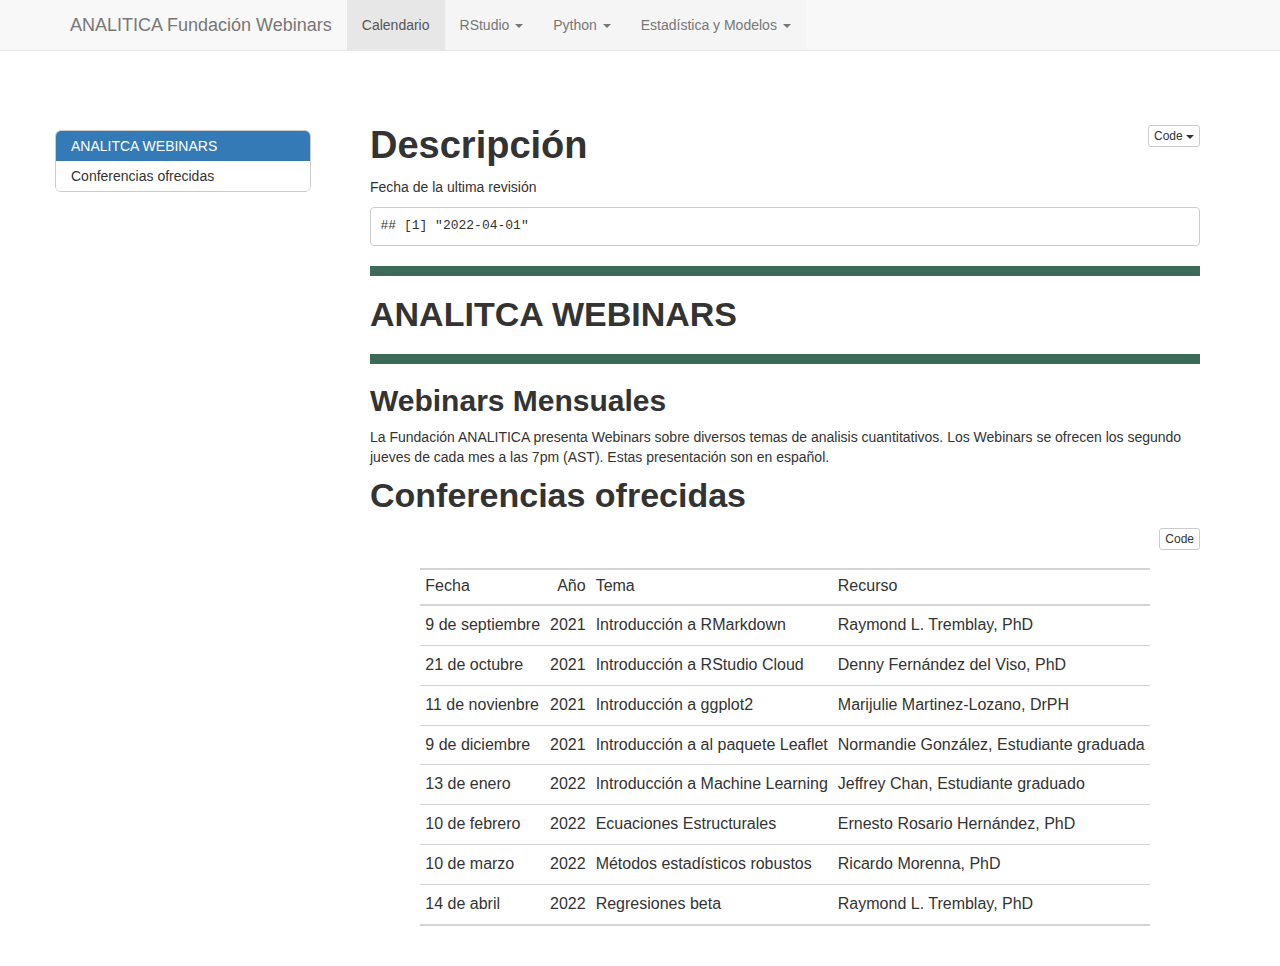
==== commit 47f66e71: "update" ====
--- a/Descripcion.html
+++ b/Descripcion.html
@@ -501,7 +501,7 @@
 
 
 <p>Fecha de la ultima revisión</p>
-<pre><code>## [1] &quot;2022-03-25&quot;</code></pre>
+<pre><code>## [1] &quot;2022-04-01&quot;</code></pre>
 <hr />
 <div id="analitca-webinars" class="section level1">
 <h1>ANALITCA WEBINARS</h1>
@@ -525,12 +525,12 @@
 <span id="cb2-10"><a href="#cb2-10" aria-hidden="true" tabindex="-1"></a>  <span class="st">&quot;14 de abril&quot;</span>, <span class="dv">2022</span>, <span class="st">&quot;Regresiones beta&quot;</span>, <span class="st">&quot;Raymond L. Tremblay, PhD&quot;</span></span>
 <span id="cb2-11"><a href="#cb2-11" aria-hidden="true" tabindex="-1"></a>)</span>
 <span id="cb2-12"><a href="#cb2-12" aria-hidden="true" tabindex="-1"></a><span class="fu">gt</span>(calendario)</span></code></pre></div>
-<div id="egkqdwlbuw" style="overflow-x:auto;overflow-y:auto;width:auto;height:auto;">
+<div id="xgmalsldhg" style="overflow-x:auto;overflow-y:auto;width:auto;height:auto;">
 <style>html {
   font-family: -apple-system, BlinkMacSystemFont, 'Segoe UI', Roboto, Oxygen, Ubuntu, Cantarell, 'Helvetica Neue', 'Fira Sans', 'Droid Sans', Arial, sans-serif;
 }
 
-#egkqdwlbuw .gt_table {
+#xgmalsldhg .gt_table {
   display: table;
   border-collapse: collapse;
   margin-left: auto;
@@ -555,7 +555,7 @@
   border-left-color: #D3D3D3;
 }
 
-#egkqdwlbuw .gt_heading {
+#xgmalsldhg .gt_heading {
   background-color: #FFFFFF;
   text-align: center;
   border-bottom-color: #FFFFFF;
@@ -567,7 +567,7 @@
   border-right-color: #D3D3D3;
 }
 
-#egkqdwlbuw .gt_title {
+#xgmalsldhg .gt_title {
   color: #333333;
   font-size: 125%;
   font-weight: initial;
@@ -579,7 +579,7 @@
   border-bottom-width: 0;
 }
 
-#egkqdwlbuw .gt_subtitle {
+#xgmalsldhg .gt_subtitle {
   color: #333333;
   font-size: 85%;
   font-weight: initial;
@@ -591,13 +591,13 @@
   border-top-width: 0;
 }
 
-#egkqdwlbuw .gt_bottom_border {
+#xgmalsldhg .gt_bottom_border {
   border-bottom-style: solid;
   border-bottom-width: 2px;
   border-bottom-color: #D3D3D3;
 }
 
-#egkqdwlbuw .gt_col_headings {
+#xgmalsldhg .gt_col_headings {
   border-top-style: solid;
   border-top-width: 2px;
   border-top-color: #D3D3D3;
@@ -612,7 +612,7 @@
   border-right-color: #D3D3D3;
 }
 
-#egkqdwlbuw .gt_col_heading {
+#xgmalsldhg .gt_col_heading {
   color: #333333;
   background-color: #FFFFFF;
   font-size: 100%;
@@ -632,7 +632,7 @@
   overflow-x: hidden;
 }
 
-#egkqdwlbuw .gt_column_spanner_outer {
+#xgmalsldhg .gt_column_spanner_outer {
   color: #333333;
   background-color: #FFFFFF;
   font-size: 100%;
@@ -644,15 +644,15 @@
   padding-right: 4px;
 }
 
-#egkqdwlbuw .gt_column_spanner_outer:first-child {
+#xgmalsldhg .gt_column_spanner_outer:first-child {
   padding-left: 0;
 }
 
-#egkqdwlbuw .gt_column_spanner_outer:last-child {
+#xgmalsldhg .gt_column_spanner_outer:last-child {
   padding-right: 0;
 }
 
-#egkqdwlbuw .gt_column_spanner {
+#xgmalsldhg .gt_column_spanner {
   border-bottom-style: solid;
   border-bottom-width: 2px;
   border-bottom-color: #D3D3D3;
@@ -664,7 +664,7 @@
   width: 100%;
 }
 
-#egkqdwlbuw .gt_group_heading {
+#xgmalsldhg .gt_group_heading {
   padding-top: 8px;
   padding-bottom: 8px;
   padding-left: 5px;
@@ -689,7 +689,7 @@
   vertical-align: middle;
 }
 
-#egkqdwlbuw .gt_empty_group_heading {
+#xgmalsldhg .gt_empty_group_heading {
   padding: 0.5px;
   color: #333333;
   background-color: #FFFFFF;
@@ -704,15 +704,15 @@
   vertical-align: middle;
 }
 
-#egkqdwlbuw .gt_from_md > :first-child {
+#xgmalsldhg .gt_from_md > :first-child {
   margin-top: 0;
 }
 
-#egkqdwlbuw .gt_from_md > :last-child {
+#xgmalsldhg .gt_from_md > :last-child {
   margin-bottom: 0;
 }
 
-#egkqdwlbuw .gt_row {
+#xgmalsldhg .gt_row {
   padding-top: 8px;
   padding-bottom: 8px;
   padding-left: 5px;
@@ -731,7 +731,7 @@
   overflow-x: hidden;
 }
 
-#egkqdwlbuw .gt_stub {
+#xgmalsldhg .gt_stub {
   color: #333333;
   background-color: #FFFFFF;
   font-size: 100%;
@@ -744,7 +744,7 @@
   padding-right: 5px;
 }
 
-#egkqdwlbuw .gt_stub_row_group {
+#xgmalsldhg .gt_stub_row_group {
   color: #333333;
   background-color: #FFFFFF;
   font-size: 100%;
@@ -758,11 +758,11 @@
   vertical-align: top;
 }
 
-#egkqdwlbuw .gt_row_group_first td {
+#xgmalsldhg .gt_row_group_first td {
   border-top-width: 2px;
 }
 
-#egkqdwlbuw .gt_summary_row {
+#xgmalsldhg .gt_summary_row {
   color: #333333;
   background-color: #FFFFFF;
   text-transform: inherit;
@@ -772,16 +772,16 @@
   padding-right: 5px;
 }
 
-#egkqdwlbuw .gt_first_summary_row {
+#xgmalsldhg .gt_first_summary_row {
   border-top-style: solid;
   border-top-color: #D3D3D3;
 }
 
-#egkqdwlbuw .gt_first_summary_row.thick {
+#xgmalsldhg .gt_first_summary_row.thick {
   border-top-width: 2px;
 }
 
-#egkqdwlbuw .gt_last_summary_row {
+#xgmalsldhg .gt_last_summary_row {
   padding-top: 8px;
   padding-bottom: 8px;
   padding-left: 5px;
@@ -791,7 +791,7 @@
   border-bottom-color: #D3D3D3;
 }
 
-#egkqdwlbuw .gt_grand_summary_row {
+#xgmalsldhg .gt_grand_summary_row {
   color: #333333;
   background-color: #FFFFFF;
   text-transform: inherit;
@@ -801,7 +801,7 @@
   padding-right: 5px;
 }
 
-#egkqdwlbuw .gt_first_grand_summary_row {
+#xgmalsldhg .gt_first_grand_summary_row {
   padding-top: 8px;
   padding-bottom: 8px;
   padding-left: 5px;
@@ -811,11 +811,11 @@
   border-top-color: #D3D3D3;
 }
 
-#egkqdwlbuw .gt_striped {
+#xgmalsldhg .gt_striped {
   background-color: rgba(128, 128, 128, 0.05);
 }
 
-#egkqdwlbuw .gt_table_body {
+#xgmalsldhg .gt_table_body {
   border-top-style: solid;
   border-top-width: 2px;
   border-top-color: #D3D3D3;
@@ -824,7 +824,7 @@
   border-bottom-color: #D3D3D3;
 }
 
-#egkqdwlbuw .gt_footnotes {
+#xgmalsldhg .gt_footnotes {
   color: #333333;
   background-color: #FFFFFF;
   border-bottom-style: none;
@@ -838,7 +838,7 @@
   border-right-color: #D3D3D3;
 }
 
-#egkqdwlbuw .gt_footnote {
+#xgmalsldhg .gt_footnote {
   margin: 0px;
   font-size: 90%;
   padding-left: 4px;
@@ -847,7 +847,7 @@
   padding-right: 5px;
 }
 
-#egkqdwlbuw .gt_sourcenotes {
+#xgmalsldhg .gt_sourcenotes {
   color: #333333;
   background-color: #FFFFFF;
   border-bottom-style: none;
@@ -861,7 +861,7 @@
   border-right-color: #D3D3D3;
 }
 
-#egkqdwlbuw .gt_sourcenote {
+#xgmalsldhg .gt_sourcenote {
   font-size: 90%;
   padding-top: 4px;
   padding-bottom: 4px;
@@ -869,60 +869,60 @@
   padding-right: 5px;
 }
 
-#egkqdwlbuw .gt_left {
+#xgmalsldhg .gt_left {
   text-align: left;
 }
 
-#egkqdwlbuw .gt_center {
+#xgmalsldhg .gt_center {
   text-align: center;
 }
 
-#egkqdwlbuw .gt_right {
+#xgmalsldhg .gt_right {
   text-align: right;
   font-variant-numeric: tabular-nums;
 }
 
-#egkqdwlbuw .gt_font_normal {
+#xgmalsldhg .gt_font_normal {
   font-weight: normal;
 }
 
-#egkqdwlbuw .gt_font_bold {
+#xgmalsldhg .gt_font_bold {
   font-weight: bold;
 }
 
-#egkqdwlbuw .gt_font_italic {
+#xgmalsldhg .gt_font_italic {
   font-style: italic;
 }
 
-#egkqdwlbuw .gt_super {
+#xgmalsldhg .gt_super {
   font-size: 65%;
 }
 
-#egkqdwlbuw .gt_footnote_marks {
+#xgmalsldhg .gt_footnote_marks {
   font-style: italic;
   font-weight: normal;
   font-size: 75%;
   vertical-align: 0.4em;
 }
 
-#egkqdwlbuw .gt_asterisk {
+#xgmalsldhg .gt_asterisk {
   font-size: 100%;
   vertical-align: 0;
 }
 
-#egkqdwlbuw .gt_slash_mark {
+#xgmalsldhg .gt_slash_mark {
   font-size: 0.7em;
   line-height: 0.7em;
   vertical-align: 0.15em;
 }
 
-#egkqdwlbuw .gt_fraction_numerator {
+#xgmalsldhg .gt_fraction_numerator {
   font-size: 0.6em;
   line-height: 0.6em;
   vertical-align: 0.45em;
 }
 
-#egkqdwlbuw .gt_fraction_denominator {
+#xgmalsldhg .gt_fraction_denominator {
   font-size: 0.6em;
   line-height: 0.6em;
   vertical-align: -0.05em;
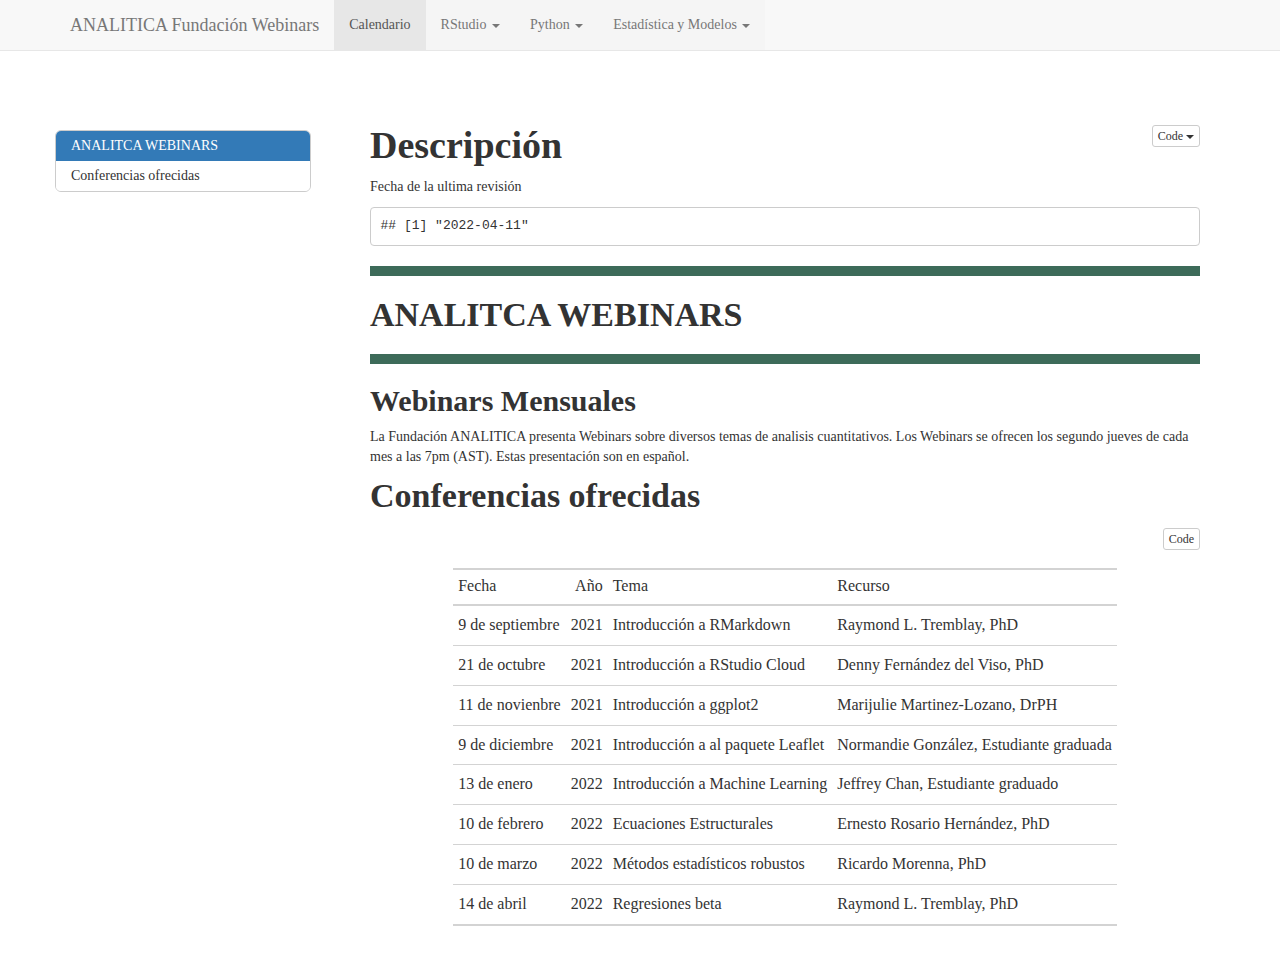
==== commit 79b04993: "google analytic" ====
--- a/Descripcion.html
+++ b/Descripcion.html
@@ -501,7 +501,7 @@
 
 
 <p>Fecha de la ultima revisión</p>
-<pre><code>## [1] &quot;2022-04-01&quot;</code></pre>
+<pre><code>## [1] &quot;2022-04-11&quot;</code></pre>
 <hr />
 <div id="analitca-webinars" class="section level1">
 <h1>ANALITCA WEBINARS</h1>
--- a/ANALITICA_WEB.css
+++ b/ANALITICA_WEB.css
@@ -13,15 +13,17 @@
   background-position: right top;
   background-size: 200px;
   margin-top: 40px;
+  font-family: "Cinzel", serif;
+  
 }
 
 h1 {
-    font-family:Arial, Helvetica, sans-serif;
+    font-family:"Fauna One", serif;
     font-weight:bold;
 }
 
 h2 {
-    font-family:Arial, Helvetica, sans-serif;
+    font-family: "Fauna One", serif;
     font-weight:bold;
     margin-top: 24px;
 }
@@ -57,7 +59,7 @@
     color:#fff; /* white */
     background:#2c9617; /* green */
     font-weight:bold;
-    font-family:"Helvetica Neue", Arial, sans-serif;
+    font-family:"Courier New", sans-serif;
     text-align:center;
 }
 li ol,
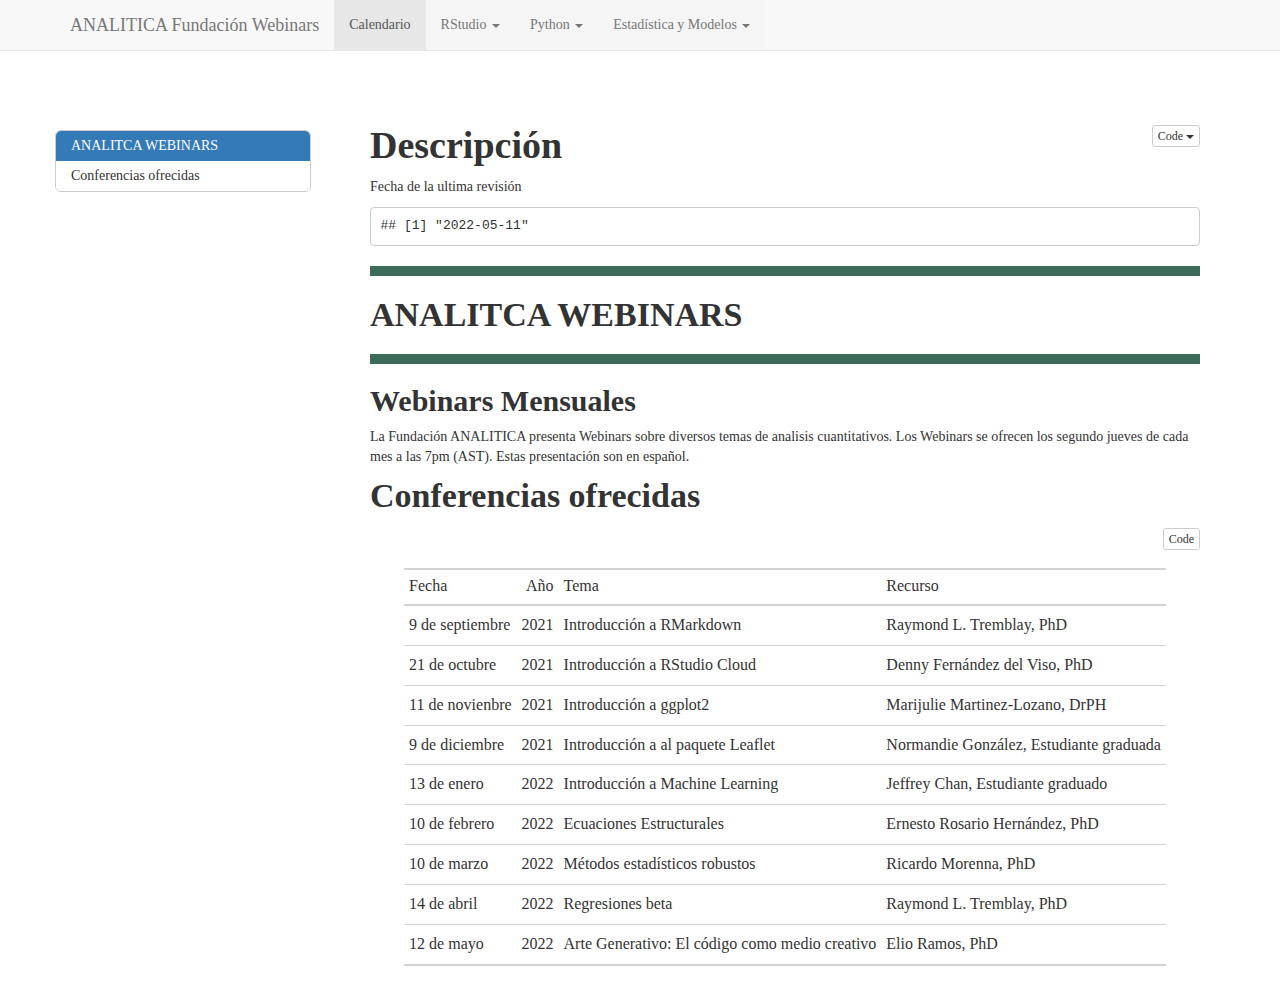
==== commit 48ebc565: "arte generativo" ====
--- a/Descripcion.html
+++ b/Descripcion.html
@@ -13,7 +13,7 @@
 
 <title>Descripción</title>
 
-<script src="site_libs/header-attrs-2.13/header-attrs.js"></script>
+<script src="site_libs/header-attrs-2.14/header-attrs.js"></script>
 <script src="site_libs/jquery-3.6.0/jquery-3.6.0.min.js"></script>
 <meta name="viewport" content="width=device-width, initial-scale=1" />
 <link href="site_libs/bootstrap-3.3.5/css/bootstrap.min.css" rel="stylesheet" />
@@ -501,7 +501,7 @@
 
 
 <p>Fecha de la ultima revisión</p>
-<pre><code>## [1] &quot;2022-04-11&quot;</code></pre>
+<pre><code>## [1] &quot;2022-05-11&quot;</code></pre>
 <hr />
 <div id="analitca-webinars" class="section level1">
 <h1>ANALITCA WEBINARS</h1>
@@ -522,15 +522,16 @@
 <span id="cb2-7"><a href="#cb2-7" aria-hidden="true" tabindex="-1"></a>  <span class="st">&quot;13 de enero&quot;</span>, <span class="dv">2022</span>, <span class="st">&quot;Introducción a Machine Learning&quot;</span>, <span class="st">&quot;Jeffrey Chan, Estudiante graduado&quot;</span>,</span>
 <span id="cb2-8"><a href="#cb2-8" aria-hidden="true" tabindex="-1"></a>  <span class="st">&quot;10 de febrero&quot;</span>, <span class="dv">2022</span>, <span class="st">&quot;Ecuaciones Estructurales&quot;</span>, <span class="st">&quot;Ernesto Rosario Hernández, PhD&quot;</span>,</span>
 <span id="cb2-9"><a href="#cb2-9" aria-hidden="true" tabindex="-1"></a>  <span class="st">&quot;10 de marzo&quot;</span>, <span class="dv">2022</span>, <span class="st">&quot;Métodos estadísticos robustos&quot;</span>, <span class="st">&quot;Ricardo Morenna, PhD&quot;</span>,</span>
-<span id="cb2-10"><a href="#cb2-10" aria-hidden="true" tabindex="-1"></a>  <span class="st">&quot;14 de abril&quot;</span>, <span class="dv">2022</span>, <span class="st">&quot;Regresiones beta&quot;</span>, <span class="st">&quot;Raymond L. Tremblay, PhD&quot;</span></span>
-<span id="cb2-11"><a href="#cb2-11" aria-hidden="true" tabindex="-1"></a>)</span>
-<span id="cb2-12"><a href="#cb2-12" aria-hidden="true" tabindex="-1"></a><span class="fu">gt</span>(calendario)</span></code></pre></div>
-<div id="xgmalsldhg" style="overflow-x:auto;overflow-y:auto;width:auto;height:auto;">
+<span id="cb2-10"><a href="#cb2-10" aria-hidden="true" tabindex="-1"></a>  <span class="st">&quot;14 de abril&quot;</span>, <span class="dv">2022</span>, <span class="st">&quot;Regresiones beta&quot;</span>, <span class="st">&quot;Raymond L. Tremblay, PhD&quot;</span>,</span>
+<span id="cb2-11"><a href="#cb2-11" aria-hidden="true" tabindex="-1"></a>  <span class="st">&quot;12 de  mayo&quot;</span>, <span class="dv">2022</span>, <span class="st">&quot;Arte Generativo: El código como medio creativo&quot;</span>, <span class="st">&quot;Elio Ramos, PhD&quot;</span></span>
+<span id="cb2-12"><a href="#cb2-12" aria-hidden="true" tabindex="-1"></a>)</span>
+<span id="cb2-13"><a href="#cb2-13" aria-hidden="true" tabindex="-1"></a><span class="fu">gt</span>(calendario)</span></code></pre></div>
+<div id="vjcqqqkegm" style="overflow-x:auto;overflow-y:auto;width:auto;height:auto;">
 <style>html {
   font-family: -apple-system, BlinkMacSystemFont, 'Segoe UI', Roboto, Oxygen, Ubuntu, Cantarell, 'Helvetica Neue', 'Fira Sans', 'Droid Sans', Arial, sans-serif;
 }
 
-#xgmalsldhg .gt_table {
+#vjcqqqkegm .gt_table {
   display: table;
   border-collapse: collapse;
   margin-left: auto;
@@ -555,7 +556,7 @@
   border-left-color: #D3D3D3;
 }
 
-#xgmalsldhg .gt_heading {
+#vjcqqqkegm .gt_heading {
   background-color: #FFFFFF;
   text-align: center;
   border-bottom-color: #FFFFFF;
@@ -567,7 +568,7 @@
   border-right-color: #D3D3D3;
 }
 
-#xgmalsldhg .gt_title {
+#vjcqqqkegm .gt_title {
   color: #333333;
   font-size: 125%;
   font-weight: initial;
@@ -579,7 +580,7 @@
   border-bottom-width: 0;
 }
 
-#xgmalsldhg .gt_subtitle {
+#vjcqqqkegm .gt_subtitle {
   color: #333333;
   font-size: 85%;
   font-weight: initial;
@@ -591,13 +592,13 @@
   border-top-width: 0;
 }
 
-#xgmalsldhg .gt_bottom_border {
+#vjcqqqkegm .gt_bottom_border {
   border-bottom-style: solid;
   border-bottom-width: 2px;
   border-bottom-color: #D3D3D3;
 }
 
-#xgmalsldhg .gt_col_headings {
+#vjcqqqkegm .gt_col_headings {
   border-top-style: solid;
   border-top-width: 2px;
   border-top-color: #D3D3D3;
@@ -612,7 +613,7 @@
   border-right-color: #D3D3D3;
 }
 
-#xgmalsldhg .gt_col_heading {
+#vjcqqqkegm .gt_col_heading {
   color: #333333;
   background-color: #FFFFFF;
   font-size: 100%;
@@ -632,7 +633,7 @@
   overflow-x: hidden;
 }
 
-#xgmalsldhg .gt_column_spanner_outer {
+#vjcqqqkegm .gt_column_spanner_outer {
   color: #333333;
   background-color: #FFFFFF;
   font-size: 100%;
@@ -644,15 +645,15 @@
   padding-right: 4px;
 }
 
-#xgmalsldhg .gt_column_spanner_outer:first-child {
+#vjcqqqkegm .gt_column_spanner_outer:first-child {
   padding-left: 0;
 }
 
-#xgmalsldhg .gt_column_spanner_outer:last-child {
+#vjcqqqkegm .gt_column_spanner_outer:last-child {
   padding-right: 0;
 }
 
-#xgmalsldhg .gt_column_spanner {
+#vjcqqqkegm .gt_column_spanner {
   border-bottom-style: solid;
   border-bottom-width: 2px;
   border-bottom-color: #D3D3D3;
@@ -664,7 +665,7 @@
   width: 100%;
 }
 
-#xgmalsldhg .gt_group_heading {
+#vjcqqqkegm .gt_group_heading {
   padding-top: 8px;
   padding-bottom: 8px;
   padding-left: 5px;
@@ -689,7 +690,7 @@
   vertical-align: middle;
 }
 
-#xgmalsldhg .gt_empty_group_heading {
+#vjcqqqkegm .gt_empty_group_heading {
   padding: 0.5px;
   color: #333333;
   background-color: #FFFFFF;
@@ -704,15 +705,15 @@
   vertical-align: middle;
 }
 
-#xgmalsldhg .gt_from_md > :first-child {
+#vjcqqqkegm .gt_from_md > :first-child {
   margin-top: 0;
 }
 
-#xgmalsldhg .gt_from_md > :last-child {
+#vjcqqqkegm .gt_from_md > :last-child {
   margin-bottom: 0;
 }
 
-#xgmalsldhg .gt_row {
+#vjcqqqkegm .gt_row {
   padding-top: 8px;
   padding-bottom: 8px;
   padding-left: 5px;
@@ -731,7 +732,7 @@
   overflow-x: hidden;
 }
 
-#xgmalsldhg .gt_stub {
+#vjcqqqkegm .gt_stub {
   color: #333333;
   background-color: #FFFFFF;
   font-size: 100%;
@@ -744,7 +745,7 @@
   padding-right: 5px;
 }
 
-#xgmalsldhg .gt_stub_row_group {
+#vjcqqqkegm .gt_stub_row_group {
   color: #333333;
   background-color: #FFFFFF;
   font-size: 100%;
@@ -758,11 +759,11 @@
   vertical-align: top;
 }
 
-#xgmalsldhg .gt_row_group_first td {
+#vjcqqqkegm .gt_row_group_first td {
   border-top-width: 2px;
 }
 
-#xgmalsldhg .gt_summary_row {
+#vjcqqqkegm .gt_summary_row {
   color: #333333;
   background-color: #FFFFFF;
   text-transform: inherit;
@@ -772,16 +773,16 @@
   padding-right: 5px;
 }
 
-#xgmalsldhg .gt_first_summary_row {
+#vjcqqqkegm .gt_first_summary_row {
   border-top-style: solid;
   border-top-color: #D3D3D3;
 }
 
-#xgmalsldhg .gt_first_summary_row.thick {
+#vjcqqqkegm .gt_first_summary_row.thick {
   border-top-width: 2px;
 }
 
-#xgmalsldhg .gt_last_summary_row {
+#vjcqqqkegm .gt_last_summary_row {
   padding-top: 8px;
   padding-bottom: 8px;
   padding-left: 5px;
@@ -791,7 +792,7 @@
   border-bottom-color: #D3D3D3;
 }
 
-#xgmalsldhg .gt_grand_summary_row {
+#vjcqqqkegm .gt_grand_summary_row {
   color: #333333;
   background-color: #FFFFFF;
   text-transform: inherit;
@@ -801,7 +802,7 @@
   padding-right: 5px;
 }
 
-#xgmalsldhg .gt_first_grand_summary_row {
+#vjcqqqkegm .gt_first_grand_summary_row {
   padding-top: 8px;
   padding-bottom: 8px;
   padding-left: 5px;
@@ -811,11 +812,11 @@
   border-top-color: #D3D3D3;
 }
 
-#xgmalsldhg .gt_striped {
+#vjcqqqkegm .gt_striped {
   background-color: rgba(128, 128, 128, 0.05);
 }
 
-#xgmalsldhg .gt_table_body {
+#vjcqqqkegm .gt_table_body {
   border-top-style: solid;
   border-top-width: 2px;
   border-top-color: #D3D3D3;
@@ -824,7 +825,7 @@
   border-bottom-color: #D3D3D3;
 }
 
-#xgmalsldhg .gt_footnotes {
+#vjcqqqkegm .gt_footnotes {
   color: #333333;
   background-color: #FFFFFF;
   border-bottom-style: none;
@@ -838,7 +839,7 @@
   border-right-color: #D3D3D3;
 }
 
-#xgmalsldhg .gt_footnote {
+#vjcqqqkegm .gt_footnote {
   margin: 0px;
   font-size: 90%;
   padding-left: 4px;
@@ -847,7 +848,7 @@
   padding-right: 5px;
 }
 
-#xgmalsldhg .gt_sourcenotes {
+#vjcqqqkegm .gt_sourcenotes {
   color: #333333;
   background-color: #FFFFFF;
   border-bottom-style: none;
@@ -861,7 +862,7 @@
   border-right-color: #D3D3D3;
 }
 
-#xgmalsldhg .gt_sourcenote {
+#vjcqqqkegm .gt_sourcenote {
   font-size: 90%;
   padding-top: 4px;
   padding-bottom: 4px;
@@ -869,60 +870,69 @@
   padding-right: 5px;
 }
 
-#xgmalsldhg .gt_left {
+#vjcqqqkegm .gt_left {
   text-align: left;
 }
 
-#xgmalsldhg .gt_center {
+#vjcqqqkegm .gt_center {
   text-align: center;
 }
 
-#xgmalsldhg .gt_right {
+#vjcqqqkegm .gt_right {
   text-align: right;
   font-variant-numeric: tabular-nums;
 }
 
-#xgmalsldhg .gt_font_normal {
+#vjcqqqkegm .gt_font_normal {
   font-weight: normal;
 }
 
-#xgmalsldhg .gt_font_bold {
+#vjcqqqkegm .gt_font_bold {
   font-weight: bold;
 }
 
-#xgmalsldhg .gt_font_italic {
+#vjcqqqkegm .gt_font_italic {
   font-style: italic;
 }
 
-#xgmalsldhg .gt_super {
+#vjcqqqkegm .gt_super {
   font-size: 65%;
 }
 
-#xgmalsldhg .gt_footnote_marks {
+#vjcqqqkegm .gt_two_val_uncert {
+  display: inline-block;
+  line-height: 1em;
+  text-align: right;
+  font-size: 60%;
+  vertical-align: -0.25em;
+  margin-left: 0.1em;
+}
+
+#vjcqqqkegm .gt_footnote_marks {
   font-style: italic;
   font-weight: normal;
   font-size: 75%;
   vertical-align: 0.4em;
 }
 
-#xgmalsldhg .gt_asterisk {
+#vjcqqqkegm .gt_asterisk {
   font-size: 100%;
   vertical-align: 0;
 }
 
-#xgmalsldhg .gt_slash_mark {
+#vjcqqqkegm .gt_slash_mark {
   font-size: 0.7em;
   line-height: 0.7em;
   vertical-align: 0.15em;
 }
 
-#xgmalsldhg .gt_fraction_numerator {
+#vjcqqqkegm .gt_fraction_numerator {
   font-size: 0.6em;
   line-height: 0.6em;
   vertical-align: 0.45em;
 }
 
-#xgmalsldhg .gt_fraction_denominator {
+#vjcqqqkegm .gt_fraction_denominator {
   font-size: 0.6em;
   line-height: 0.6em;
   vertical-align: -0.05em;
@@ -971,6 +981,10 @@
 <td class="gt_row gt_right">2022</td>
 <td class="gt_row gt_left">Regresiones beta</td>
 <td class="gt_row gt_left">Raymond L. Tremblay, PhD</td></tr>
+    <tr><td class="gt_row gt_left">12 de  mayo</td>
+<td class="gt_row gt_right">2022</td>
+<td class="gt_row gt_left">Arte Generativo: El código como medio creativo</td>
+<td class="gt_row gt_left">Elio Ramos, PhD</td></tr>
   </tbody>
   
   
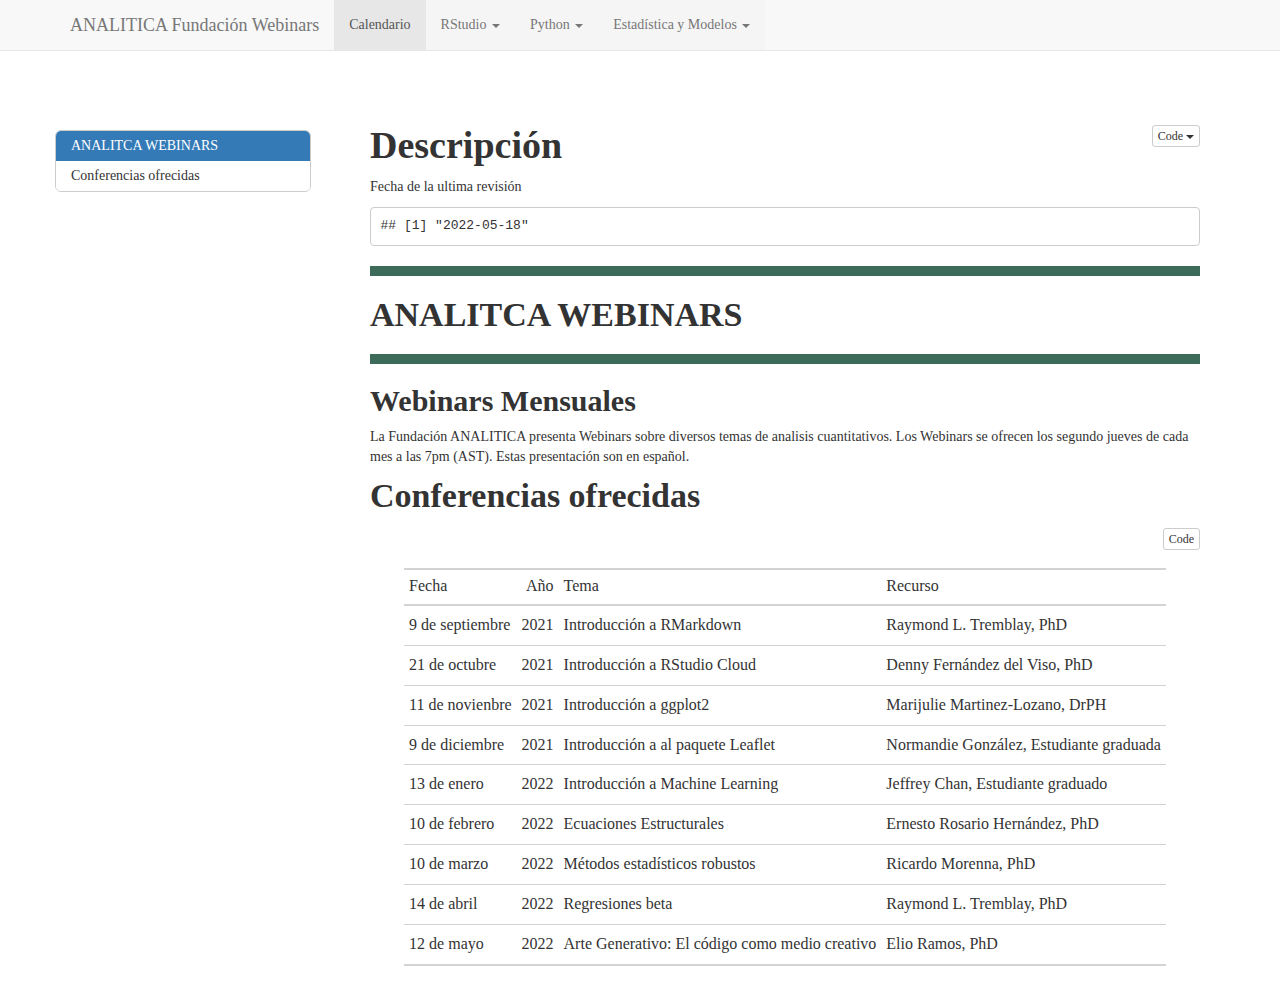
==== commit 6db9613a: "Elio" ====
--- a/Descripcion.html
+++ b/Descripcion.html
@@ -501,14 +501,16 @@
 
 
 <p>Fecha de la ultima revisión</p>
-<pre><code>## [1] &quot;2022-05-11&quot;</code></pre>
+<pre><code>## [1] &quot;2022-05-18&quot;</code></pre>
 <hr />
 <div id="analitca-webinars" class="section level1">
 <h1>ANALITCA WEBINARS</h1>
 <hr />
 <div id="webinars-mensuales" class="section level2">
 <h2>Webinars Mensuales</h2>
-<p>La Fundación ANALITICA presenta Webinars sobre diversos temas de analisis cuantitativos. Los Webinars se ofrecen los segundo jueves de cada mes a las 7pm (AST). Estas presentación son en español.</p>
+<p>La Fundación ANALITICA presenta Webinars sobre diversos temas de
+analisis cuantitativos. Los Webinars se ofrecen los segundo jueves de
+cada mes a las 7pm (AST). Estas presentación son en español.</p>
 </div>
 </div>
 <div id="conferencias-ofrecidas" class="section level1">
@@ -526,12 +528,12 @@
 <span id="cb2-11"><a href="#cb2-11" aria-hidden="true" tabindex="-1"></a>  <span class="st">&quot;12 de  mayo&quot;</span>, <span class="dv">2022</span>, <span class="st">&quot;Arte Generativo: El código como medio creativo&quot;</span>, <span class="st">&quot;Elio Ramos, PhD&quot;</span></span>
 <span id="cb2-12"><a href="#cb2-12" aria-hidden="true" tabindex="-1"></a>)</span>
 <span id="cb2-13"><a href="#cb2-13" aria-hidden="true" tabindex="-1"></a><span class="fu">gt</span>(calendario)</span></code></pre></div>
-<div id="vjcqqqkegm" style="overflow-x:auto;overflow-y:auto;width:auto;height:auto;">
+<div id="jccoaczpbq" style="overflow-x:auto;overflow-y:auto;width:auto;height:auto;">
 <style>html {
   font-family: -apple-system, BlinkMacSystemFont, 'Segoe UI', Roboto, Oxygen, Ubuntu, Cantarell, 'Helvetica Neue', 'Fira Sans', 'Droid Sans', Arial, sans-serif;
 }
 
-#vjcqqqkegm .gt_table {
+#jccoaczpbq .gt_table {
   display: table;
   border-collapse: collapse;
   margin-left: auto;
@@ -556,7 +558,7 @@
   border-left-color: #D3D3D3;
 }
 
-#vjcqqqkegm .gt_heading {
+#jccoaczpbq .gt_heading {
   background-color: #FFFFFF;
   text-align: center;
   border-bottom-color: #FFFFFF;
@@ -568,7 +570,7 @@
   border-right-color: #D3D3D3;
 }
 
-#vjcqqqkegm .gt_title {
+#jccoaczpbq .gt_title {
   color: #333333;
   font-size: 125%;
   font-weight: initial;
@@ -580,7 +582,7 @@
   border-bottom-width: 0;
 }
 
-#vjcqqqkegm .gt_subtitle {
+#jccoaczpbq .gt_subtitle {
   color: #333333;
   font-size: 85%;
   font-weight: initial;
@@ -592,13 +594,13 @@
   border-top-width: 0;
 }
 
-#vjcqqqkegm .gt_bottom_border {
+#jccoaczpbq .gt_bottom_border {
   border-bottom-style: solid;
   border-bottom-width: 2px;
   border-bottom-color: #D3D3D3;
 }
 
-#vjcqqqkegm .gt_col_headings {
+#jccoaczpbq .gt_col_headings {
   border-top-style: solid;
   border-top-width: 2px;
   border-top-color: #D3D3D3;
@@ -613,7 +615,7 @@
   border-right-color: #D3D3D3;
 }
 
-#vjcqqqkegm .gt_col_heading {
+#jccoaczpbq .gt_col_heading {
   color: #333333;
   background-color: #FFFFFF;
   font-size: 100%;
@@ -633,7 +635,7 @@
   overflow-x: hidden;
 }
 
-#vjcqqqkegm .gt_column_spanner_outer {
+#jccoaczpbq .gt_column_spanner_outer {
   color: #333333;
   background-color: #FFFFFF;
   font-size: 100%;
@@ -645,15 +647,15 @@
   padding-right: 4px;
 }
 
-#vjcqqqkegm .gt_column_spanner_outer:first-child {
+#jccoaczpbq .gt_column_spanner_outer:first-child {
   padding-left: 0;
 }
 
-#vjcqqqkegm .gt_column_spanner_outer:last-child {
+#jccoaczpbq .gt_column_spanner_outer:last-child {
   padding-right: 0;
 }
 
-#vjcqqqkegm .gt_column_spanner {
+#jccoaczpbq .gt_column_spanner {
   border-bottom-style: solid;
   border-bottom-width: 2px;
   border-bottom-color: #D3D3D3;
@@ -665,7 +667,7 @@
   width: 100%;
 }
 
-#vjcqqqkegm .gt_group_heading {
+#jccoaczpbq .gt_group_heading {
   padding-top: 8px;
   padding-bottom: 8px;
   padding-left: 5px;
@@ -690,7 +692,7 @@
   vertical-align: middle;
 }
 
-#vjcqqqkegm .gt_empty_group_heading {
+#jccoaczpbq .gt_empty_group_heading {
   padding: 0.5px;
   color: #333333;
   background-color: #FFFFFF;
@@ -705,15 +707,15 @@
   vertical-align: middle;
 }
 
-#vjcqqqkegm .gt_from_md > :first-child {
+#jccoaczpbq .gt_from_md > :first-child {
   margin-top: 0;
 }
 
-#vjcqqqkegm .gt_from_md > :last-child {
+#jccoaczpbq .gt_from_md > :last-child {
   margin-bottom: 0;
 }
 
-#vjcqqqkegm .gt_row {
+#jccoaczpbq .gt_row {
   padding-top: 8px;
   padding-bottom: 8px;
   padding-left: 5px;
@@ -732,7 +734,7 @@
   overflow-x: hidden;
 }
 
-#vjcqqqkegm .gt_stub {
+#jccoaczpbq .gt_stub {
   color: #333333;
   background-color: #FFFFFF;
   font-size: 100%;
@@ -745,7 +747,7 @@
   padding-right: 5px;
 }
 
-#vjcqqqkegm .gt_stub_row_group {
+#jccoaczpbq .gt_stub_row_group {
   color: #333333;
   background-color: #FFFFFF;
   font-size: 100%;
@@ -759,11 +761,11 @@
   vertical-align: top;
 }
 
-#vjcqqqkegm .gt_row_group_first td {
+#jccoaczpbq .gt_row_group_first td {
   border-top-width: 2px;
 }
 
-#vjcqqqkegm .gt_summary_row {
+#jccoaczpbq .gt_summary_row {
   color: #333333;
   background-color: #FFFFFF;
   text-transform: inherit;
@@ -773,16 +775,16 @@
   padding-right: 5px;
 }
 
-#vjcqqqkegm .gt_first_summary_row {
+#jccoaczpbq .gt_first_summary_row {
   border-top-style: solid;
   border-top-color: #D3D3D3;
 }
 
-#vjcqqqkegm .gt_first_summary_row.thick {
+#jccoaczpbq .gt_first_summary_row.thick {
   border-top-width: 2px;
 }
 
-#vjcqqqkegm .gt_last_summary_row {
+#jccoaczpbq .gt_last_summary_row {
   padding-top: 8px;
   padding-bottom: 8px;
   padding-left: 5px;
@@ -792,7 +794,7 @@
   border-bottom-color: #D3D3D3;
 }
 
-#vjcqqqkegm .gt_grand_summary_row {
+#jccoaczpbq .gt_grand_summary_row {
   color: #333333;
   background-color: #FFFFFF;
   text-transform: inherit;
@@ -802,7 +804,7 @@
   padding-right: 5px;
 }
 
-#vjcqqqkegm .gt_first_grand_summary_row {
+#jccoaczpbq .gt_first_grand_summary_row {
   padding-top: 8px;
   padding-bottom: 8px;
   padding-left: 5px;
@@ -812,11 +814,11 @@
   border-top-color: #D3D3D3;
 }
 
-#vjcqqqkegm .gt_striped {
+#jccoaczpbq .gt_striped {
   background-color: rgba(128, 128, 128, 0.05);
 }
 
-#vjcqqqkegm .gt_table_body {
+#jccoaczpbq .gt_table_body {
   border-top-style: solid;
   border-top-width: 2px;
   border-top-color: #D3D3D3;
@@ -825,7 +827,7 @@
   border-bottom-color: #D3D3D3;
 }
 
-#vjcqqqkegm .gt_footnotes {
+#jccoaczpbq .gt_footnotes {
   color: #333333;
   background-color: #FFFFFF;
   border-bottom-style: none;
@@ -839,7 +841,7 @@
   border-right-color: #D3D3D3;
 }
 
-#vjcqqqkegm .gt_footnote {
+#jccoaczpbq .gt_footnote {
   margin: 0px;
   font-size: 90%;
   padding-left: 4px;
@@ -848,7 +850,7 @@
   padding-right: 5px;
 }
 
-#vjcqqqkegm .gt_sourcenotes {
+#jccoaczpbq .gt_sourcenotes {
   color: #333333;
   background-color: #FFFFFF;
   border-bottom-style: none;
@@ -862,7 +864,7 @@
   border-right-color: #D3D3D3;
 }
 
-#vjcqqqkegm .gt_sourcenote {
+#jccoaczpbq .gt_sourcenote {
   font-size: 90%;
   padding-top: 4px;
   padding-bottom: 4px;
@@ -870,36 +872,36 @@
   padding-right: 5px;
 }
 
-#vjcqqqkegm .gt_left {
+#jccoaczpbq .gt_left {
   text-align: left;
 }
 
-#vjcqqqkegm .gt_center {
+#jccoaczpbq .gt_center {
   text-align: center;
 }
 
-#vjcqqqkegm .gt_right {
+#jccoaczpbq .gt_right {
   text-align: right;
   font-variant-numeric: tabular-nums;
 }
 
-#vjcqqqkegm .gt_font_normal {
+#jccoaczpbq .gt_font_normal {
   font-weight: normal;
 }
 
-#vjcqqqkegm .gt_font_bold {
+#jccoaczpbq .gt_font_bold {
   font-weight: bold;
 }
 
-#vjcqqqkegm .gt_font_italic {
+#jccoaczpbq .gt_font_italic {
   font-style: italic;
 }
 
-#vjcqqqkegm .gt_super {
+#jccoaczpbq .gt_super {
   font-size: 65%;
 }
 
-#vjcqqqkegm .gt_two_val_uncert {
+#jccoaczpbq .gt_two_val_uncert {
   display: inline-block;
   line-height: 1em;
   text-align: right;
@@ -908,31 +910,31 @@
   margin-left: 0.1em;
 }
 
-#vjcqqqkegm .gt_footnote_marks {
+#jccoaczpbq .gt_footnote_marks {
   font-style: italic;
   font-weight: normal;
   font-size: 75%;
   vertical-align: 0.4em;
 }
 
-#vjcqqqkegm .gt_asterisk {
+#jccoaczpbq .gt_asterisk {
   font-size: 100%;
   vertical-align: 0;
 }
 
-#vjcqqqkegm .gt_slash_mark {
+#jccoaczpbq .gt_slash_mark {
   font-size: 0.7em;
   line-height: 0.7em;
   vertical-align: 0.15em;
 }
 
-#vjcqqqkegm .gt_fraction_numerator {
+#jccoaczpbq .gt_fraction_numerator {
   font-size: 0.6em;
   line-height: 0.6em;
   vertical-align: 0.45em;
 }
 
-#vjcqqqkegm .gt_fraction_denominator {
+#jccoaczpbq .gt_fraction_denominator {
   font-size: 0.6em;
   line-height: 0.6em;
   vertical-align: -0.05em;
